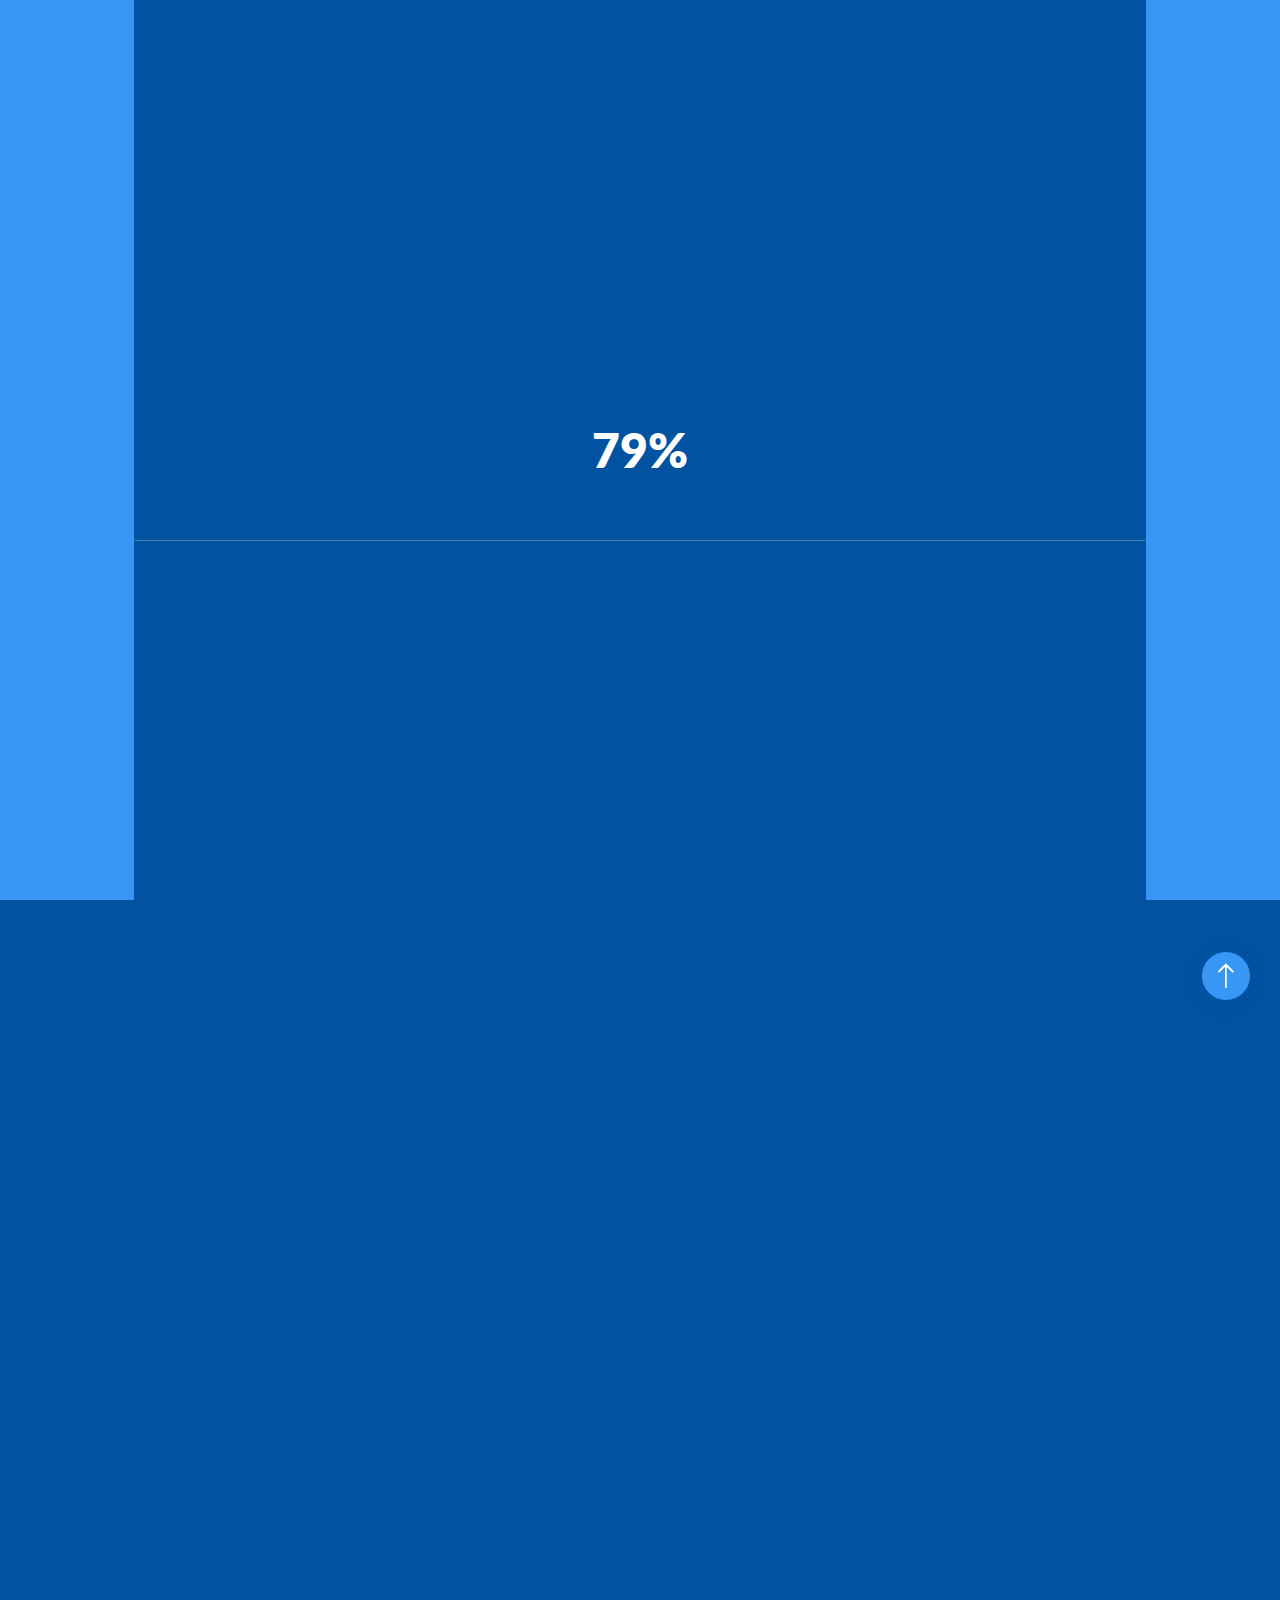
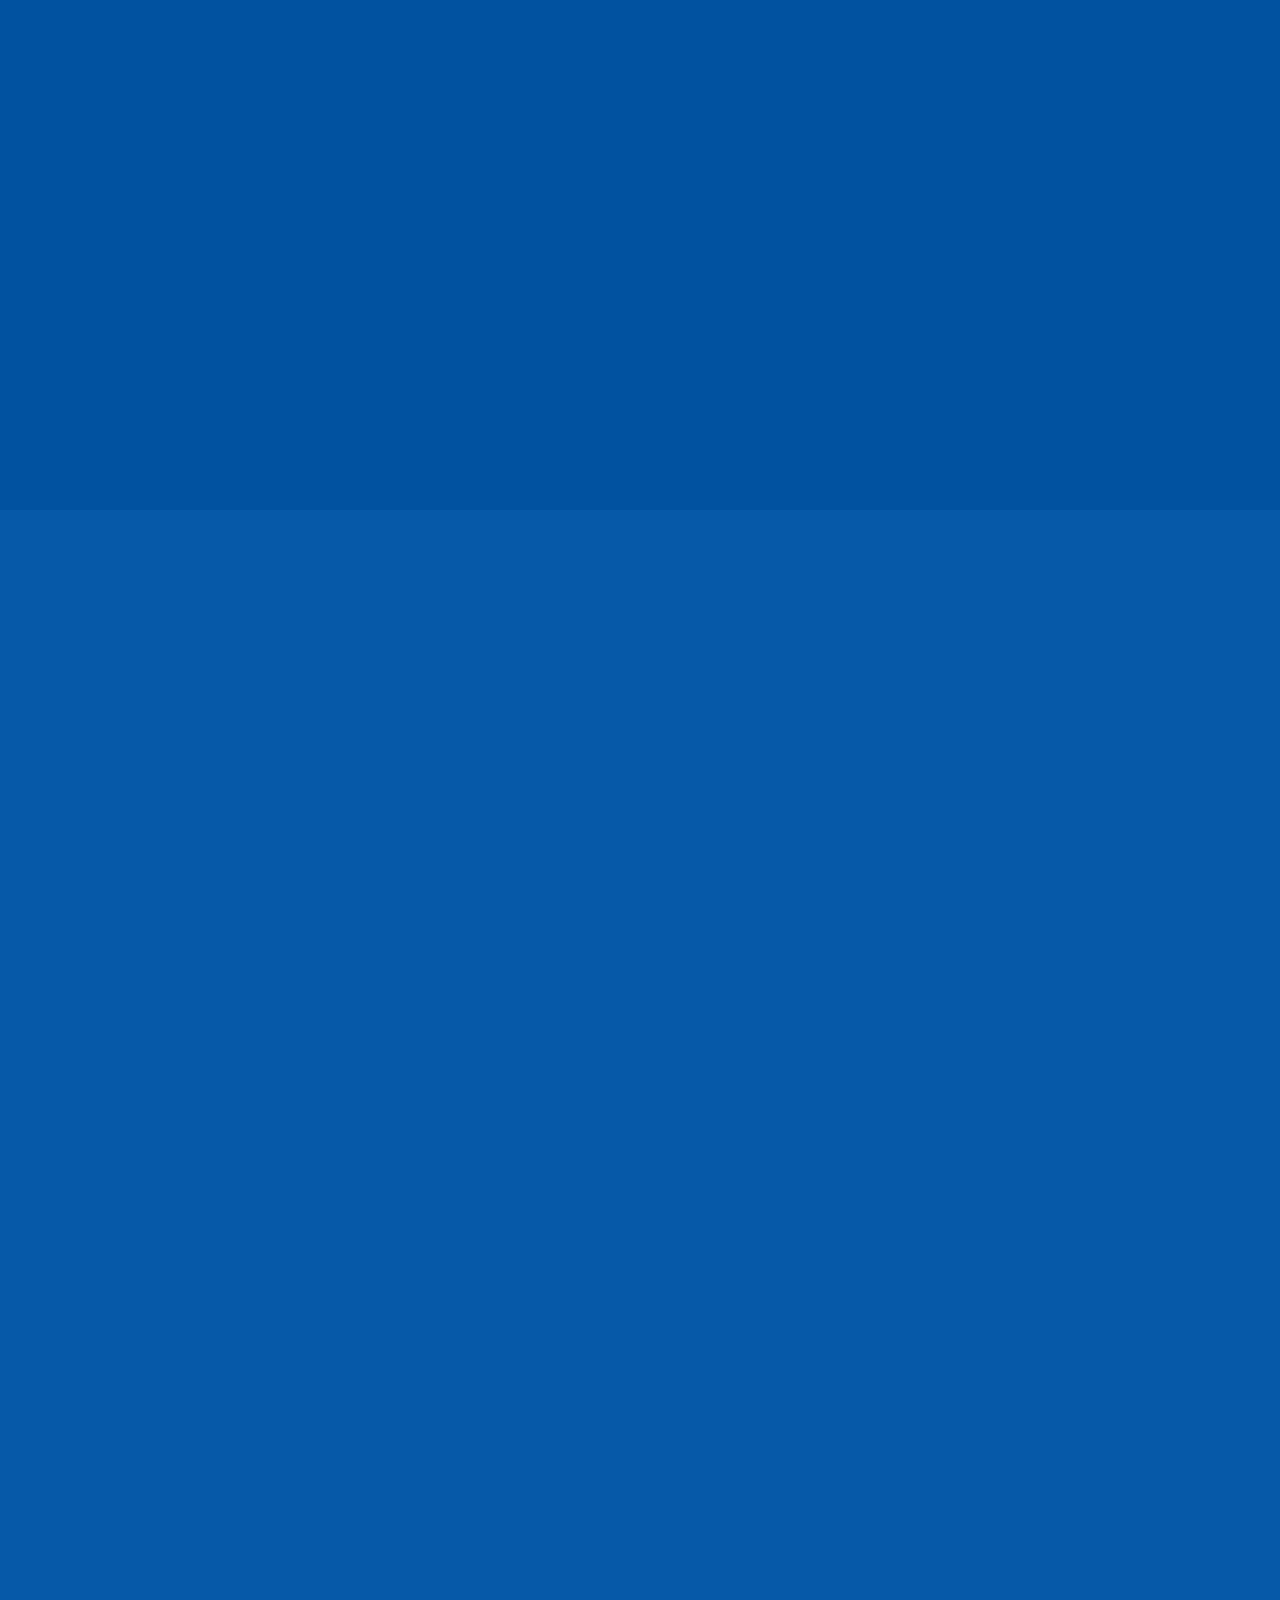
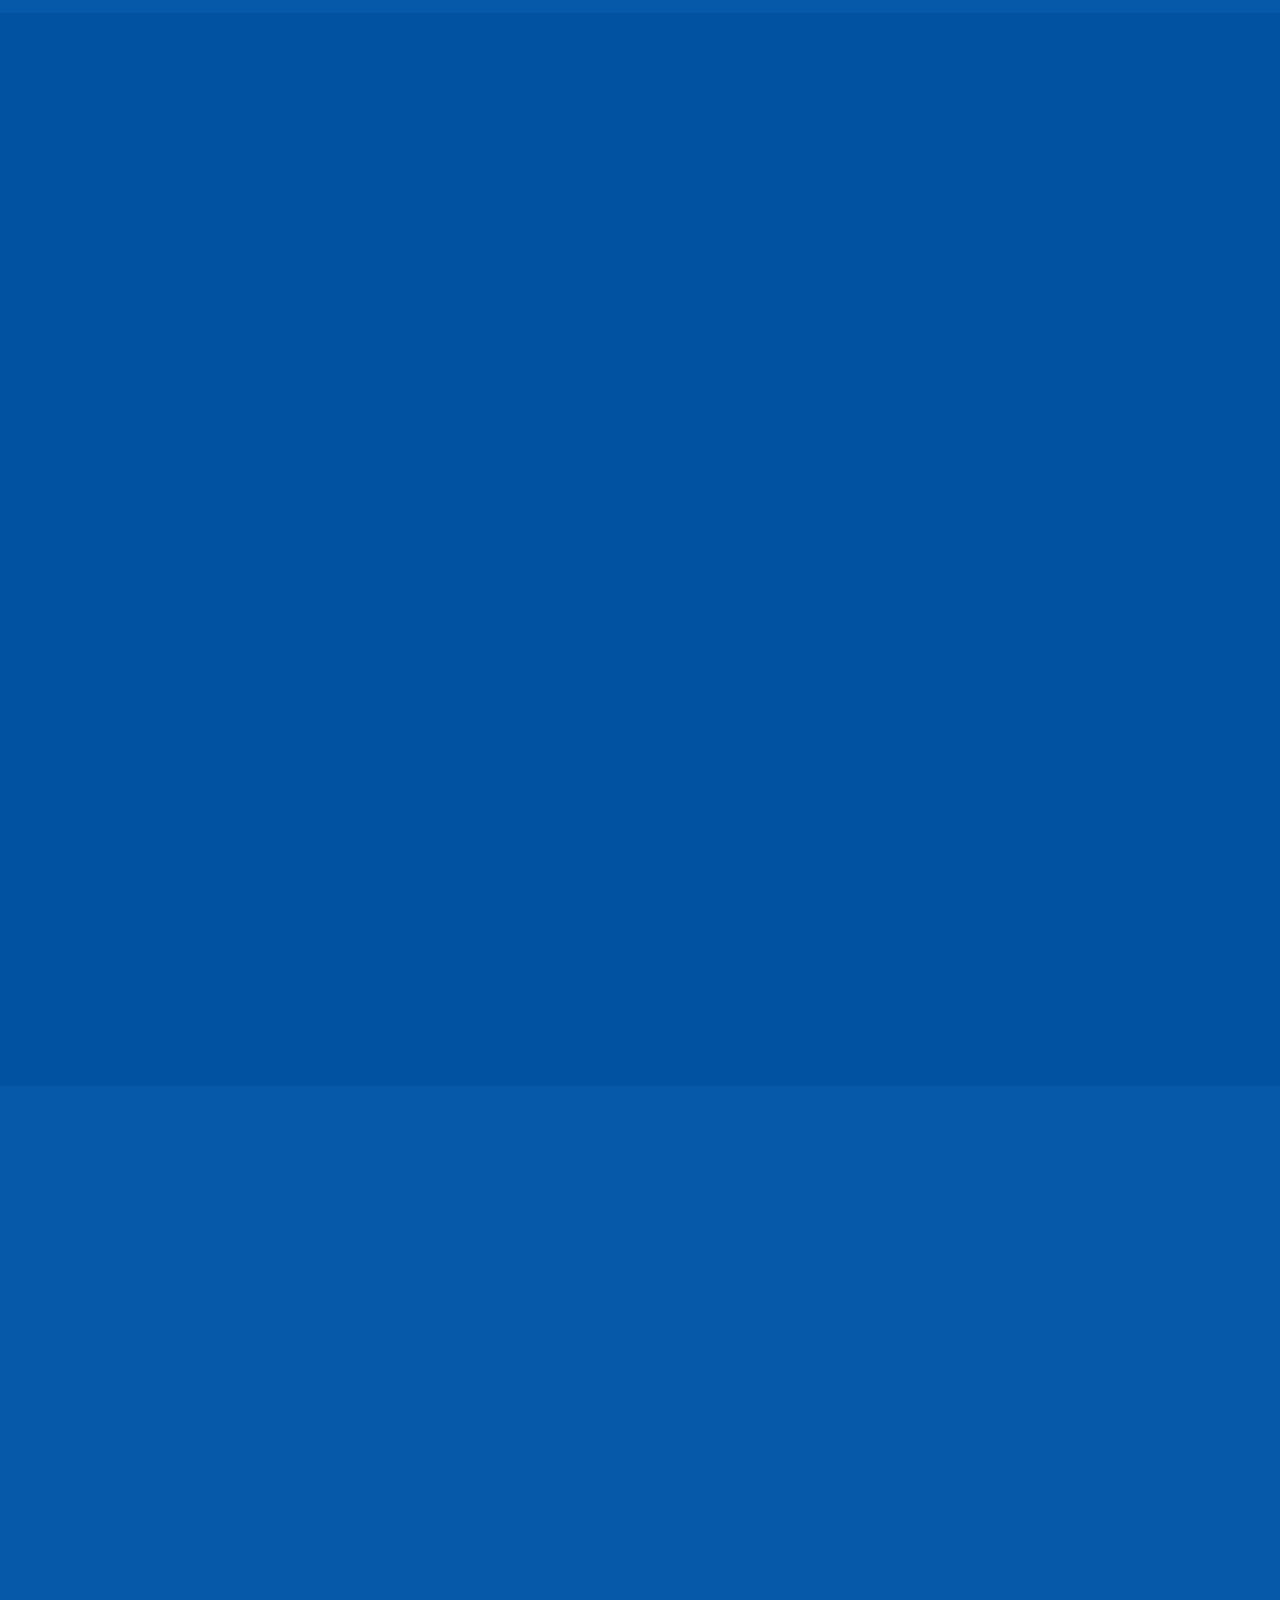
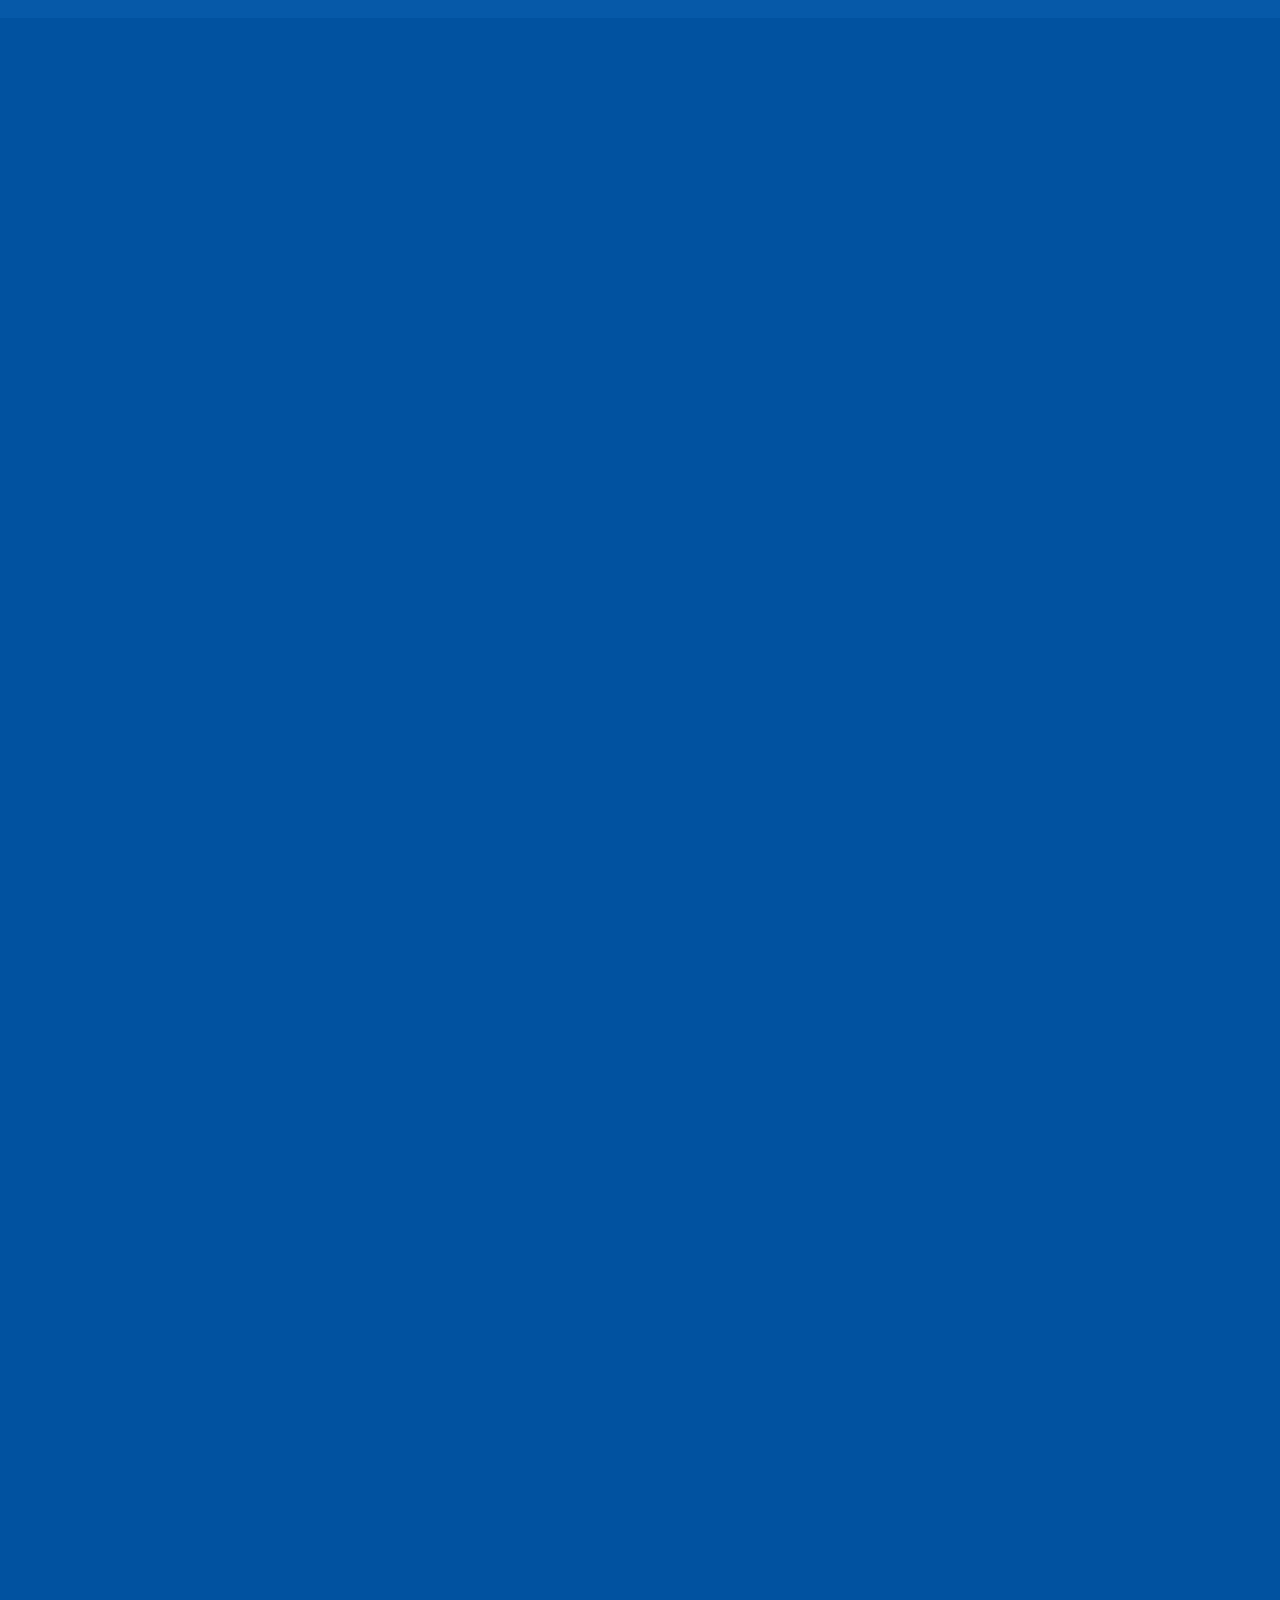
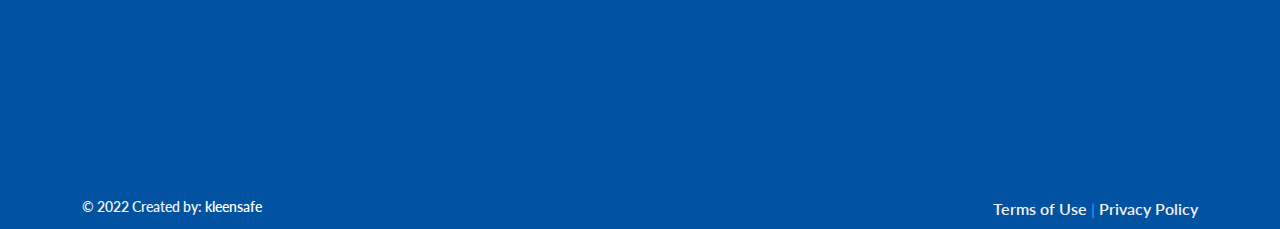
==== index.html @ da395947 "init" ====
<!DOCTYPE html>
<html lang="zxx">
  <head> 
    <meta charset="UTF-8">
    <meta name="viewport" content="width=device-width, initial-scale=1.0">
    <meta http-equiv="X-UA-Compatible" content="ie=edge">
    <title> CLEANSO   |   Home-2</title>
        
        <!-- fav icon -->
        <link rel="icon" href="assets/images/fav-icon/favicon.png">
        
        <!-- bootstarp -->
        <link rel="stylesheet" href="css/vendors/bootstrap.min.css">
        
        <!-- Fancybox -->
        <link rel="stylesheet" href="css/vendors/jquery.fancybox.min.css">
        
        <!-- animate.css file -->
        <link rel="stylesheet" href="css/vendors/animate.css">
        
        <!-- Swiper -->
        <link rel="stylesheet" href="css/vendors/swiper-bundle.min.css">
        
        <!-- flaticon -->
        <link rel="stylesheet" href="css/vendors/flaticon/font//flaticon.css">
        
        <!-- fontAwesome -->
        <link rel="stylesheet" href="css/vendors/all.min.css">
        
        <!-- bootstrap icons -->
        <link rel="stylesheet" href="css/vendors/bootstrap-icons-1.5.0/bootstrap-icons.css">
        
        <!-- Font Family -->
        <link rel="stylesheet" href="https://fonts.googleapis.com/css2?family=Lato:wght@100;300;400;500;600;700;800;900&amp;display=swap">
        
        <!-- main-LTR -->
        <link rel="stylesheet" href="css/main-LTR.css">
  </head>
  <body class="   rounded-btns  landing-page-demo">
    <!--Start Page Header-->
    <header class="page-header customized light-header menu-on-end  header-2 " id="page-header">
      <!--== top bar-->
      <div class="bar-top">
        <div class="container">
          <div class="bar-top-group">
            <div class="info-panel menu-wrapper">
              <div class="list-js info-list"><i class="bi bi-x close-icon"></i>
                <div class="info-list-inner">
                  <div class="info info-panel-logo">
                    <div class="logo">
                      <img class="logo-img light-logo" loading="lazy" src="assets/images/logo/Color logo - no background.png" alt="logo"/>
                    </div>
                    <h3 class="info-title  ">Who We Are?</h3>
                    <div class="info-text">
                      <p class="text">
                        Founded in 2014, after witnessing the significant hazard manual tank cleaning poses to people and the environment,
                        Kleensafe strives to use automation as an enabler for innovation in an industry susceptible to high risk.
                      </p>
                    </div>
                  </div>
                  <h3 class="info-title">contact info</h3>
                  <div class="info">
                    <div class="info-icon"><i class="bi bi-geo-alt icon"></i></div>
                    <div class="info-text">
                      <p class="text">HWT Tower, Level 6, 40 City Road Southbank, VIC 3006</p>
                    </div>
                  </div>
                  <div class="info">
                    <div class="info-icon"><i class="bi bi-envelope-open icon"></i></div>
                    <div class="info-text"><a class="text info-link" href="mailto:kleensafe@kleensafe.com">kleensafe@kleensafe.com</a></div>
                  </div>
                  <div class="info">
                    <div class="info-icon"><i class="bi bi-telephone-x icon"></i></div>
                    <div class="info-text"><a class="text info-link" href="tel:+61-7-5660-6160">+61 7 5660 6160</a></div>
                  </div>
                </div>
                <div class="social-icons">
                  <h3 class="info-title">follow us</h3>
                  <div class="sc-wrapper dir-row sc-flat">
                    <ul class="sc-list">
                      <!-- <li class="sc-item " title="Facebook"><a class="sc-link" href="#0"><i class="fab fa-facebook-f sc-icon"></i></a></li> -->
                      <li class="sc-item " title="youtube"><a class="sc-link" href="https://youtu.be/MmzHYnEKrh4"><i class="fab fa-youtube sc-icon"></i></a></li>
                      <!-- <li class="sc-item " title="instagram"><a class="sc-link" href="#0"><i class="fab fa-instagram sc-icon"></i></a></li> -->
                      <!-- <li class="sc-item " title="twitter"><a class="sc-link" href="#0"><i class="fab fa-twitter sc-icon"></i></a></li> -->
                      <li class="sc-item " title="linkedIn"><a class="sc-link" href="https://www.linkedin.com/company/kleensafe/"><i class="fab fa-linkedin sc-icon"></i></a></li>
                    </ul>
                  </div>
                </div>
              </div>
            </div>
          </div>
        </div>
      </div>
      <div class="bar-bottom">
        <div class="container">
          <!--Start navbar-->
          <nav class="navbar menu-navbar" id="main-nav">
            <div class="header-logo">
              <a class="logo-link" href="">
                <img class="logo-img light-logo" loading="lazy" src="assets/images/logo/WhiteColor-logo---no-background.png" alt="logo"/>
                <img class="logo-img  dark-logo" loading="lazy" src="assets/images/logo/Color logo - no background.png" alt="logo"/>
              </a>
            </div>
            <div class="links menu-wrapper " id="menu-wrapper-1">
              <ul class="navbar-nav list-js links-list" id="list-js">
                <li class="nav-item menu-item"><a class="nav-link menu-link" href="/">home</a></li>
                <li class="nav-item menu-item"><a class="nav-link menu-link" href="#about">about us </a></li>
                <li class="nav-item menu-item"><a class="nav-link menu-link" href="#products">our products</a></li>
                <li class="nav-item menu-item"><a class="nav-link menu-link" href="#services">our services </a></li>
                <li class="nav-item menu-item"><a class="nav-link menu-link" href="#faq">FAQ </a></li>
                <li class="nav-item menu-item"><a class="nav-link menu-link" href="#contact-us">contact us </a></li>
              </ul>
            </div>
            <div class="controls-box">
              <div class="control  menu-toggler"><span></span><span></span><span></span></div>
              <div class="control  info-toggler"><span> </span><span> </span><span></span></div>
            </div><a class="btn-solid header-cta-btn" href="#">Get started</a>
          </nav>
        </div>
        <!--End navbar-->
      </div>
    </header>
    <!--End Page Header-->
    <!-- Start  Page hero-->
    <section class="page-hero d-flex align-items-center" id="page-hero">
      <div class="hero-social-icons bottom-position center-align  wow fadeInUp" data-wow-offset="0" data-wow-delay=".4s">
        <div class="sc-wrapper dir-row sc-flat">
          <ul class="sc-list">
            <!-- <li class="sc-item " title="Facebook"><a class="sc-link" href="#0"><i class="fab fa-facebook-f sc-icon"></i></a></li> -->
            <li class="sc-item " title="youtube"><a class="sc-link" href="https://youtu.be/MmzHYnEKrh4"><i class="fab fa-youtube sc-icon"></i></a></li>
            <!-- <li class="sc-item " title="instagram"><a class="sc-link" href="#0"><i class="fab fa-instagram sc-icon"></i></a></li> -->
            <!-- <li class="sc-item " title="twitter"><a class="sc-link" href="#0"><i class="fab fa-twitter sc-icon"></i></a></li> -->
            <li class="sc-item " title="linkedIn"><a class="sc-link" href="https://www.linkedin.com/company/kleensafe/"><i class="fab fa-linkedin sc-icon"></i></a></li>
          </ul>
        </div>
      </div>
      <!--Start Video background-->
      <div class="section-video-bg ">
        <video class="video" src="assets/videos/section-bg-video-1.mp4" autoplay muted loop> </video>
      </div>
      <!--End Video background    -->
    </section>
    <!-- End  Page hero-->
    <!-- Start  about Section-->
    <section class="about mega-section p-0" id="about">
      <div class="container-fluid px-0">
        <!-- Start Second about div-->
        <div class="content-block  wide-section ">
          <div class="row g-0">
            <div class="col-12 col-lg-6   d-flex align-items-center  about-col order-1 order-lg-0 wow fadeInUp" data-wow-delay="0.2s">
              <div class="text-area ">
                <div class="sec-heading  light-title ">
                  <div class="content-area"><span class="pre-title wow fadeInUp" data-wow-delay=".2s">about Us</span>
                    <h2 class="title wow fadeInUp" data-wow-delay=".4s">
                      trusted by reknown global customers since<span class='featured-text'>2014.</span>
                    </h2>
                  </div>
                </div>
                <p class=" init-text">
                  Lorem ipsum dolor, sit amet consectetur
                  adipisicing elit.
                  Distinctio,
                  aliquam est!
                  rerum inventore animi at iusto 
                  totam sunt accusamus quia
                </p>
                <div class="info-items-list ">
                  <div class="row ">
                    <div class="col-12 col-xxl-6">
                      <div class="info-item wow fadeInUp" data-wow-delay=".2s"><i class="flaticon-medal  info-icon"></i>
                        <div class="info-content"> 
                          <h5 class="info-title">100% Quality Services</h5>
                          <p class="info-text">Lorem ipsum dolor sit amet consectetur adipisicing elit.       </p>
                        </div>
                      </div>
                    </div>
                    <div class="col-12 col-xxl-6">
                      <div class="info-item wow fadeInUp" data-wow-delay=".4s"><i class="flaticon-brush-1 info-icon"></i>
                        <div class="info-content"> 
                          <h5 class="info-title">all Cleaning solutions </h5>
                          <p class="info-text">Lorem ipsum dolor sit amet consectetur adipisicing elit.       </p>
                        </div>
                      </div>
                    </div>
                    <div class="col-12 col-xxl-6">
                      <div class="info-item wow fadeInUp" data-wow-delay=".6s"><i class="flaticon-earth-globe info-icon"></i>
                        <div class="info-content"> 
                          <h5 class="info-title">worldwide cleaning services  </h5>
                          <p class="info-text">Lorem ipsum dolor sit amet consectetur adipisicing elit.       </p>
                        </div>
                      </div>
                    </div>
                    <div class="col-12 col-xxl-6">
                      <div class="info-item wow fadeInUp" data-wow-delay=".8s"><i class="flaticon-glass info-icon"></i>
                        <div class="info-content"> 
                          <h5 class="info-title">shining up your stuff  </h5>
                          <p class="info-text">Lorem ipsum dolor sit amet consectetur adipisicing elit.       </p>
                        </div>
                      </div>
                    </div>
                  </div>
                </div>
                <div class="cta-area wow fadeInUp" data-wow-delay=".8s"><a class=" btn-solid " href="#0">Learn more</a>
                  <div class="signature ">
                    <div class="signature-img"></div>
                    <div class="signature-name">CEO &amp; Founder </div>
                  </div>
                </div>
              </div>
            </div>
            <div class="col-12 col-lg-6 d-flex align-items-center  order-0 order-lg-1 about-col wow fadeIn" data-wow-delay="0.4s">
              <div class="wide-img-area   ">
                <div class="overlay-color"></div>
                <img class=" parallax-img  " loading="lazy" src="assets/images/about/about.jpg" alt="show case wide image">
              </div>
            </div>
          </div>
        </div>
        <!--End Second about div-->
      </div>
    </section>
    <!-- End  about Section-->
    <!-- Start  services Section-->
    <section class="services customized services-boxed mega-section" id="services">
      <div class="overlay-color "></div>
      <div class="container">
        <div class="sec-heading  ">
          <div class="content-area"><span class=" pre-title       wow fadeInUp " data-wow-delay=".2s">services</span>
            <h2 class=" title    wow fadeInUp" data-wow-delay=".4s"><span class='hollow-text'>services</span> we offer</h2>
            <p class="subtitle   wow fadeInUp " data-wow-delay=".6s">Lorem ipsum dolor sit amet consectetur adipisicing elit. Omnis id atque dignissimos repellat quae ullam.</p>
          </div>
          <div class=" cta-area   wow fadeInUp" data-wow-delay=".8s"><a class="cta-btn btn-solid    " href="#0">see all services <i class="bi bi-arrow-right icon "></i></a></div>
        </div>
        <div class="row gx-4 gy-4 services-row">  
          <div class="col-12 col-md-9  col-lg-4 mx-auto">
            <!--Start First service box-->
            <div class="service-box  wow fadeInUp featured" data-wow-offset="0" data-wow-delay=".2s" data-tilt="data-tilt">  
              <div class="service-icon"><i class="flaticon-medical-protection font-icon"></i></div><span class="service-num hollow-text">1    </span>
              <div class="service-content">
                <h3 class="service-title">medical-protection</h3>
                <p class="service-text">
                  Lorem ipsum dolor sit amet consecltetur adipisicing elit. Omnis tempore
                  perferendis
                  explicabo.
                </p>
              </div><a class="read-more" href="service-single.html">read more<i class="bi bi-arrow-right icon "> </i></a>
            </div>
            <!-- End First service box   -->
          </div>
          <div class="col-12 col-md-9  col-lg-4 mx-auto">
            <!--Start Second service box-->
            <div class="service-box  wow fadeInUp " data-wow-offset="0" data-wow-delay=".6s" data-tilt="data-tilt">  
              <div class="service-icon"><i class="flaticon-house-cleaning font-icon"></i></div><span class="service-num hollow-text">2    </span>
              <div class="service-content">
                <h3 class="service-title">Clean Houses</h3>
                <p class="service-text">
                  Lorem ipsum dolor sit amet consecltetur adipisicing elit. Omnis tempore
                  perferendis
                  explicabo.
                </p>
              </div><a class="read-more" href="service-single.html">read more<i class="bi bi-arrow-right icon "> </i></a>
            </div>
            <!-- End Second service box-->
          </div>
          <div class="col-12 col-md-9  col-lg-4 mx-auto">
            <!--Start Third service box-->
            <div class="service-box  wow fadeInUp " data-wow-offset="0" data-wow-delay=".4s" data-tilt="data-tilt">  
              <div class="service-icon"><i class="flaticon-window-cleaner-1 font-icon"></i></div><span class="service-num hollow-text">3    </span>
              <div class="service-content">
                <h3 class="service-title">modern tools</h3>
                <p class="service-text">
                  Lorem ipsum dolor sit amet consecltetur adipisicing elit. Omnis tempore
                  perferendis
                  explicabo.
                </p>
              </div><a class="read-more" href="service-single.html">read more<i class="bi bi-arrow-right icon "> </i></a>
            </div>
            <!-- End Third service box-->
          </div>
          <div class="col-12 col-md-9  col-lg-4 mx-auto">
            <!--Start fourth service box-->
            <div class="service-box  wow fadeInUp " data-wow-offset="0" data-wow-delay=".2s" data-tilt="data-tilt">  
              <div class="service-icon"><i class="flaticon-podium font-icon"></i></div><span class="service-num hollow-text">4    </span>
              <div class="service-content">
                <h3 class="service-title">glamour success</h3>
                <p class="service-text">
                  Lorem ipsum dolor sit amet consecltetur adipisicing elit. Omnis tempore
                  perferendis
                  explicabo.
                </p>
              </div><a class="read-more" href="service-single.html">read more<i class="bi bi-arrow-right icon "> </i></a>
            </div>
            <!-- End fourth service box   -->
          </div>
          <div class="col-12 col-md-9  col-lg-4 mx-auto">
            <!--Start 5th service box-->
            <div class="service-box  wow fadeInUp " data-wow-offset="0" data-wow-delay=".4s" data-tilt="data-tilt">  
              <div class="service-icon"><i class="flaticon-channel font-icon"></i></div><span class="service-num hollow-text">5    </span>
              <div class="service-content">
                <h3 class="service-title">always ready</h3>
                <p class="service-text">
                  Lorem ipsum dolor sit amet consecltetur adipisicing elit. Omnis tempore
                  perferendis
                  explicabo.
                </p>
              </div><a class="read-more" href="service-single.html">read more<i class="bi bi-arrow-right icon "> </i></a>
            </div>
            <!-- End 5th service box-->
          </div>
          <div class="col-12 col-md-9  col-lg-4 mx-auto">
            <!--Start 6th service box-->
            <div class="service-box  wow fadeInUp  " data-wow-offset="0" data-wow-delay=".6s" data-tilt="data-tilt">  
              <div class="service-icon"><i class="flaticon-checklist  font-icon"></i></div><span class="service-num hollow-text">6    </span>
              <div class="service-content">
                <h3 class="service-title">finishing tasks</h3>
                <p class="service-text">
                  Lorem ipsum dolor sit amet consecltetur adipisicing elit. Omnis tempore
                  perferendis
                  explicabo.
                </p>
              </div><a class="read-more" href="service-single.html">read more<i class="bi bi-arrow-right icon "> </i></a>
            </div>
            <!-- End 6th service box-->
          </div>
        </div>
      </div>
    </section>
    <!-- End  services Section-->
    <!-- Start  about Section-->
    <section class="pricing mega-section  dark-cards " id="products">
      <div class="container">
        <div class="sec-heading  ">
          <div class="content-area"><span class=" pre-title       wow fadeInUp " data-wow-delay=".2s">pricing plans</span>
            <h2 class=" title    wow fadeInUp" data-wow-delay=".4s"><span class='hollow-text'>affordable</span> pricing plans</h2>
            <p class="subtitle   wow fadeInUp " data-wow-delay=".6s">Lorem ipsum dolor sit amet consectetur adipisicing elit. Omnis id atque dignissimos repellat quae ullam.</p>
          </div>
          <div class=" cta-area   wow fadeInUp" data-wow-delay=".8s"><a class="cta-btn btn-solid    " href="#0">see all plans<i class="bi bi-arrow-right icon "></i></a></div>
        </div>
        <div class="row">
          <!--First Plan-->
          <div class="col-12 col-md-9 col-lg-4  mx-auto price-plan ">
            <div class="plan wow fadeInUp " data-wow-delay=".2s">
              <div class="plan-head"><i class="flaticon-cleaner plan-icon"></i>
                <h3 class="plan-price"><sup class="plan-currency">$</sup>49<span class="per"> / per project</span></h3>
                <h4 class="plane-name">starter plan </h4>
              </div>
              <div class="plan-details">
                <ul class="plan-list">
                  <li class="plan-feat "> <span class="feat-text">150 Lorem, ipsum dolor.</span><i class="bi bi-check2 feat-icon"></i></li>
                  <li class="plan-feat "> <span class="feat-text">20 Lorem ipsum dolor sit .</span><i class="bi bi-check2 feat-icon"></i></li>
                  <li class="plan-feat "> <span class="feat-text">Lorem ipsum dolor sit.</span><i class="bi bi-x feat-icon"></i></li>
                  <li class="plan-feat "> <span class="feat-text">free Lorem ipsum dolor .</span><i class="bi bi-x feat-icon"></i></li>
                  <li class="plan-feat "> <span class="feat-text">added Lorem ipsum dolor.</span><i class="bi bi-x feat-icon"></i></li>
                </ul>
              </div>
              <div class="plan-cta"><a class="cta-btn btn-outline " href="#0">select plan</a></div>
            </div>
          </div>
          <!--Second-plan-->
          <div class="col-12 col-md-9 col-lg-4  mx-auto price-plan ">
            <div class="plan wow fadeInUp " data-wow-delay=".4s">
              <div class="ribbon">Most Popular</div>
              <div class="plan-head"><i class="flaticon-cleaning plan-icon"></i>
                <h3 class="plan-price"><sup class="plan-currency">$</sup>120<span class="per"> / per project</span></h3>
                <h4 class="plane-name">pro plan</h4>
              </div>
              <div class="plan-details">
                <ul class="plan-list">
                  <li class="plan-feat "> <span class="feat-text">150 Lorem, ipsum dolor.</span><i class="bi bi-check2 feat-icon"></i></li>
                  <li class="plan-feat "> <span class="feat-text">20 Lorem ipsum dolor sit .</span><i class="bi bi-check2 feat-icon"></i></li>
                  <li class="plan-feat "> <span class="feat-text">Lorem ipsum dolor sit.</span><i class="bi bi-check2 feat-icon"></i></li>
                  <li class="plan-feat "> <span class="feat-text">free Lorem ipsum dolor .</span><i class="bi bi-x feat-icon"></i></li>
                  <li class="plan-feat "> <span class="feat-text">added Lorem ipsum dolor.</span><i class="bi bi-x feat-icon"></i></li>
                </ul>
              </div>
              <div class="plan-cta"><a class="cta-btn btn-outline " href="#0">select plan</a></div>
            </div>
          </div>
          <!--Third-plan-->
          <div class="col-12 col-md-9 col-lg-4  mx-auto price-plan ">
            <div class="plan wow fadeInUp " data-wow-delay=".6s">
              <div class="plan-head"><i class="flaticon-earth-globe plan-icon"></i>
                <h3 class="plan-price"><sup class="plan-currency">$</sup>165<span class="per">/ per project</span></h3>
                <h4 class="plane-name">ultimate plan</h4>
              </div>
              <div class="plan-details">
                <ul class="plan-list">
                  <li class="plan-feat "> <span class="feat-text">150 Lorem, ipsum dolor.</span><i class="bi bi-check2 feat-icon"></i></li>
                  <li class="plan-feat "> <span class="feat-text">20 Lorem ipsum dolor sit .</span><i class="bi bi-check2 feat-icon"></i></li>
                  <li class="plan-feat "> <span class="feat-text">Lorem ipsum dolor sit.</span><i class="bi bi-check2 feat-icon"></i></li>
                  <li class="plan-feat "> <span class="feat-text">free Lorem ipsum dolor .</span><i class="bi bi-check2 feat-icon"></i></li>
                  <li class="plan-feat "> <span class="feat-text">added Lorem ipsum dolor.</span><i class="bi bi-check2 feat-icon"></i></li>
                </ul>
              </div>
              <div class="plan-cta"><a class="cta-btn btn-outline " href="#0">select plan</a></div>
            </div>
          </div>
        </div>
      </div>
    </section>
    <!-- End  about Section-->
    <!-- Start  faq Section-->
    <section class="faq customized mega-section" id="faq">
      <div class="overlay-color "></div>
      <div class="shape-top-left"></div>
      <div class="shape-bottom-right"></div>
      <div class="pattern-top-end-dir"></div>
      <div class="pattern-bottom-start-dir"></div>
      <div class="container">
        <div class="sec-heading  ">
          <div class="content-area"><span class=" pre-title       wow fadeInUp " data-wow-delay=".2s">FAQs</span>
            <h2 class=" title    wow fadeInUp" data-wow-delay=".4s"><span class='hollow-text'>frequently </span> asked questions </h2>
          </div>
        </div>
        <!--Start Accordion List For FAQ-->
        <div class="faq-accordion wow fadeInUp " id="accordion" data-wow-delay="0.4s">
          <div class="row">
            <div class="col-12 col-lg-6">
              <!-- 1st FAQ-->
              <div class="card mb-2">
                <div class="card-header " id="heading-1">
                  <h5 class="mb-0 faq-title">
                    <button class="btn btn-link  faq-btn collapsed" data-bs-toggle="collapse" data-bs-target="#collapse-1" aria-expanded="true" aria-controls="collapse-1"> are your service easy to use?</button>
                  </h5>
                </div>
                <div class="collapse  " id="collapse-1" aria-labelledby="heading-1" data-parent="#accordion">
                  <div class="card-body">
                    <p class="faq-answer">
                       Anim pariatur cliche reprehenderit, enim eiusmod high life
                      accusamus terry richardson ad squid. 3 wolf moon officia
                      aute,
                      eiusmod. Brunch 3 wolf moon tempor, iunt you probably
                      haven't
                      heard of them accusamus labore sustainable VHS.     
                      
                    </p>
                  </div>
                </div>
              </div>
              <!-- 2nd FAQ-->
              <div class="card mb-2">
                <div class="card-header " id="heading-2">
                  <h5 class="mb-0 faq-title">
                    <button class="btn btn-link  faq-btn  collapsed" data-bs-toggle="collapse" data-bs-target="#collapse-2" aria-expanded="true" aria-controls="collapse-2"> is this services work in my country?</button>
                  </h5>
                </div>
                <div class="collapse  " id="collapse-2" aria-labelledby="heading-2" data-parent="#accordion">
                  <div class="card-body">
                    <p class="faq-answer">
                       Anim pariatur cliche reprehenderit, enim eiusmod high life
                      accusamus terry richardson ad squid. 3 wolf moon officia
                      aute,
                      non cupidatat skateboard dolor brunch. Food truck quinoa
                      nesciunt
                      laborum eiusmod. Brunch 3 wolf moon tempor, sunt aliqua put
                      a
                      bird on it squid single-origin coffee nulla assumenda
                      shoreditch
                      et. Nihil anim keffiyeh helvetica, craft beer labore wes
                      anderson
                      cred nesciunt sapiente ea proident. Ad vegan excepteur
                      butcher
                      vice lomo. Leggings occaecat craft beer farm-to-table.     
                      
                    </p>
                  </div>
                </div>
              </div>
              <!-- 3rd FAQ-->
              <div class="card mb-2">
                <div class="card-header " id="heading-3">
                  <h5 class="mb-0 faq-title">
                    <button class="btn btn-link  faq-btn  collapsed " data-bs-toggle="collapse" data-bs-target="#collapse-3" aria-expanded="true" aria-controls="collapse-3"> will i receive future updates?</button>
                  </h5>
                </div>
                <div class="collapse " id="collapse-3" aria-labelledby="heading-3" data-parent="#accordion">
                  <div class="card-body">
                    <p class="faq-answer">
                       Anim pariatur cliche reprehenderit, enim eiusmod high life
                      accusamus terry richardson ad squid. 3 wolf moon officia
                      aute,
                      non cupidatat skateboard dolor brunch. Food truck quinoa
                      nesciunt
                      laborum eiusmod. Brunch 3 wolf moon tempor, sunt aliqua put
                      a
                      bird on it squid single-origin coffee nulla assumenda
                      shoreditch
                      et. 
                    </p>
                  </div>
                </div>
              </div>
            </div>
            <div class="col-12 col-lg-6">
              <!-- 4th FAQ-->
              <div class="card mb-2">
                <div class="card-header " id="heading-4">
                  <h5 class="mb-0 faq-title">
                    <button class="btn btn-link  faq-btn collapsed" data-bs-toggle="collapse" data-bs-target="#collapse-4" aria-expanded="true" aria-controls="collapse-4"> How much I will pay?</button>
                  </h5>
                </div>
                <div class="collapse  " id="collapse-4" aria-labelledby="heading-4" data-parent="#accordion">
                  <div class="card-body">
                    <p class="faq-answer">
                       Anim pariatur cliche reprehenderit, enim eiusmod high life
                      accusamus terry richardson ad squid. 3 wolf moon officia
                      aute,
                      eiusmod. Brunch 3 wolf moon tempor, iunt you probably
                      haven't
                      heard of them accusamus labore sustainable VHS.     
                      
                    </p>
                  </div>
                </div>
              </div>
              <!-- 5th FAQ-->
              <div class="card mb-2">
                <div class="card-header " id="heading-5">
                  <h5 class="mb-0 faq-title">
                    <button class="btn btn-link  faq-btn  collapsed" data-bs-toggle="collapse" data-bs-target="#collapse-5" aria-expanded="true" aria-controls="collapse-5">are theres other fees?</button>
                  </h5>
                </div>
                <div class="collapse  " id="collapse-5" aria-labelledby="heading-5" data-parent="#accordion">
                  <div class="card-body">
                    <p class="faq-answer">
                       Anim pariatur cliche reprehenderit, enim eiusmod high life
                      accusamus terry richardson ad squid. 3 wolf moon officia
                      aute,
                      non cupidatat skateboard dolor brunch. Food truck quinoa
                      nesciunt
                      laborum eiusmod. Brunch 3 wolf moon tempor, sunt aliqua put
                      a
                      bird on it squid single-origin coffee nulla assumenda
                      shoreditch
                      et. Nihil anim keffiyeh helvetica, craft beer labore wes
                      anderson
                      cred nesciunt sapiente ea proident. Ad vegan excepteur
                      butcher
                      vice lomo. Leggings occaecat craft beer farm-to-table.     
                      
                    </p>
                  </div>
                </div>
              </div>
              <div class="card mb-2">
                <div class="card-header " id="heading-6">
                  <h5 class="mb-0 faq-title">
                    <button class="btn btn-link  faq-btn  collapsed " data-bs-toggle="collapse" data-bs-target="#collapse-6" aria-expanded="true" aria-controls="collapse-6"> hw can i sign up the contract?</button>
                  </h5>
                </div>
                <div class="collapse " id="collapse-6" aria-labelledby="heading-6" data-parent="#accordion">
                  <div class="card-body">
                    <p class="faq-answer">
                       Anim pariatur cliche reprehenderit, enim eiusmod high life
                      accusamus terry richardson ad squid. 3 wolf moon officia
                      aute,
                      non cupidatat skateboard dolor brunch. Food truck quinoa
                      nesciunt
                      laborum eiusmod. Brunch 3 wolf moon tempor, sunt aliqua put
                      a
                      bird on it squid single-origin coffee nulla assumenda
                      shoreditch
                      et. 
                    </p>
                  </div>
                </div>
              </div>
            </div>
          </div>
        </div>
      </div>
    </section>
    <!-- End  faq Section-->
    <!-- Start  contact-us Section-->
    <section class="contact-us  mega-section  pb-0" id="contact-us">
      <div class="container">
        <div class="row">
          <div class="col-12 col-lg-5  mx-auto  mb-5 mb-lg-0 wow fadeInUp  " data-wow-delay="0.4s">
            <div class=" contact-info-panel">
              <div class="overlay-pattern-image-bg " data-bg-img="assets/Images/sections-bg-images/pattern-bg.jpg" data-bg-opacity=".25"></div>
              <div class="overlay-color"></div>
              <div class="info-section ">
                <div class="info-panel"><i class="bi bi-geo-alt icon"></i>
                  <div class="info-content">
                    <h6 class="info-title">our locations</h6>
                    <p class="info-text">
                      HWT Tower, Level 6, 40 City Road Southbank, VIC 3006
                    </p>
                  </div>
                </div>
                <div class="info-panel"><i class="bi bi-phone icon"></i>
                  <div class="info-content">
                    <h6 class="info-title">phone numbers</h6>
                    <p class="info-text"> <a class="tel link" href="tel:+61-7-5660-6160">+61 7 5660 6160</a></p>
                  </div>
                </div>
                <div class="info-panel"><i class="bi bi-envelope icon"></i>
                  <div class="info-content">
                    <h6 class="info-title">Emails</h6>
                    <p class="info-text"> <a class="tel link" href="mailto:kleensafe@kleensafe.com">kleensafe@kleensafe.com</a></p>
                  </div>
                </div>
                <div class="info-panel"><i class="bi bi-globe icon"></i>
                  <div class="info-content">
                    <h6 class="info-title">website</h6>
                    <p class="info-text"> <a class="site link" href="https://www.kleensafe.com"> https://www.kleensafe.com</a></p>
                  </div>
                </div>
              </div>
            </div>
          </div>
          <div class="col-12 col-lg-7  mx-auto wow fadeInUp  " data-wow-delay="0.2s">
            <div class="contact-form-panel">
              <div class="sec-heading  ">
                <div class="content-area">
                  <h2 class=" title    wow fadeInUp" data-wow-delay=".4s"><span class="hollow-text ">Keep</span> in toutch</h2>
                  <p class="subtitle   wow fadeInUp " data-wow-delay=".6s">We Will answer your questions as soon as possible</p>
                  <div class=" bottom-line    wow fadeInUp" data-wow-delay=".7s"></div>
                </div>
              </div>
              <div class="custom-form-area input-boxed"> 
                <!--Form To have user messages-->
                <form class="main-form" id="contact-us-form" action="php/send-mail.php" method="post"><span class="done-msg"></span>
                  <div class="row ">
                    <div class="col-12 col-lg-6">
                      <div class="   input-wrapper">
                        <input class="text-input" id="user-name" name="UserName" type="text"/>
                        <label class="input-label" for="user-name"> Name <span class="req">*</span></label><span class="b-border"></span><span class="error-msg"></span>
                      </div>
                    </div>
                    <div class="col-12 col-lg-6">
                      <div class="   input-wrapper">
                        <input class="text-input" id="user-email" name="UserEmail" type="email"/>
                        <label class="input-label" for="user-email"> E-mail <span class="req">*</span></label><span class="b-border"></span><span class="error-msg"></span>
                      </div>
                    </div>
                    <div class="col-12 ">
                      <div class="   input-wrapper">
                        <input class="text-input" id="msg-subject" name="subject" type="text"/>
                        <label class="input-label" for="msg-subject"> Subject <span class="req">*</span></label><span class="b-border"></span><span class="error-msg"></span>
                      </div>
                    </div>
                    <div class="col-12 ">
                      <div class="   input-wrapper">
                        <textarea class=" text-input" id="msg-text" name="message"></textarea>
                        <label class="input-label" for="msg-text"> your message <span class="req">*</span></label><span class="b-border"></span><i></i><span class="error-msg"></span>
                      </div>
                    </div>
                    <div class="col-12 submit-wrapper">
                      <button class=" btn-solid" id="submit-btn" type="submit" name="UserSubmit">Send your message</button>
                    </div>
                  </div>
                </form>
              </div>
            </div>
          </div>
        </div>
      </div>
      <div class="map-box pt-5 mt-5">
        <div class="mapouter">
          <div class="gmap_canvas">
            <iframe 
              class="map-iframe" 
              id="gmap_canvas" 
              src="https://www.google.com/maps/embed?pb=!1m18!1m12!1m3!1d3151.6859261107193!2d144.96470001585644!3d-37.82082494222143!2m3!1f0!2f0!3f0!3m2!1i1024!2i768!4f13.1!3m3!1m2!1s0x6ad642b22a982225%3A0x321df2288571da05!2sRegus%20-%20Melbourne%2C%20HWT%20Tower%20-%20Southbank!5e0!3m2!1sen!2sbd!4v1666732009154!5m2!1sen!2sbd"
            ></iframe>
          </div>
        </div>
      </div>
    </section>
    <!-- End  contact-us Section-->
    <!-- Start  page-footer Section-->
    <footer class="page-footer customized dark-color-footer" id="page-footer">
      <div class="overlay-photo-image-bg" data-bg-img="assets/Images/sections-bg-images/pattern-bg.jpg" data-bg-opacity=".075"></div>
      <div class="container">
        <div class="row footer-cols">
          <div class="col-12 col-md-8 col-lg-4  footer-col wow fadeInUp " data-wow-delay="0.3s">
            <img class="img-fluid footer-logo" loading="lazy" src="assets/images/logo/WhiteColor-logo---no-background.png" alt="logo"/>
            <div class="footer-col-content-wrapper">        
              <p class="footer-text-about-us ">
                Founded in 2014, after witnessing the significant hazard manual tank cleaning poses to people and the environment, Kleensafe strives to use automation as an enabler for innovation in an industry susceptible to high risk.
              </p>
              <div class="social-icons">
                <div class="sc-wrapper dir-row sc-size-32">
                  <ul class="sc-list">
                    <!-- <li class="sc-item " title="Facebook"><a class="sc-link" href="#0"><i class="fab fa-facebook-f sc-icon"></i></a></li> -->
                    <li class="sc-item " title="youtube"><a class="sc-link" href="https://youtu.be/MmzHYnEKrh4"><i class="fab fa-youtube sc-icon"></i></a></li>
                    <!-- <li class="sc-item " title="instagram"><a class="sc-link" href="#0"><i class="fab fa-instagram sc-icon"></i></a></li> -->
                    <!-- <li class="sc-item " title="twitter"><a class="sc-link" href="#0"><i class="fab fa-twitter sc-icon"></i></a></li> -->
                    <li class="sc-item " title="linkedIn"><a class="sc-link" href="https://www.linkedin.com/company/kleensafe/"><i class="fab fa-linkedin sc-icon"></i></a></li>
                  </ul>
                </div>
              </div>
            </div>
          </div>
          <div class="col-12 col-md-6 col-lg-2  footer-col wow fadeInUp " data-wow-delay="0.5s">
            <h2 class=" footer-col-title    ">useful links</h2>
            <div class="footer-col-content-wrapper">
              <ul class="footer-menu ">
                <li class="footer-menu-item"><i class="bi bi-arrow-right icon "></i><a class="footer-menu-link" href="#0">Google</a>
                </li>
                <li class="footer-menu-item"><i class="bi bi-arrow-right icon "></i><a class="footer-menu-link" href="#0">Dribbble</a>
                </li>
                <li class="footer-menu-item"><i class="bi bi-arrow-right icon "></i><a class="footer-menu-link" href="#0">linkedIn</a>
                </li>
                <li class="footer-menu-item"><i class="bi bi-arrow-right icon "></i><a class="footer-menu-link" href="#0">Wikipiddia</a>
                </li>
              </ul>
            </div>
          </div>
          <div class="col-12 col-md-6 col-lg-2 footer-col wow fadeInUp " data-wow-delay=".7s">
            <h2 class=" footer-col-title    ">Resources</h2>
            <div class="footer-col-content-wrapper">
              <ul class="footer-menu">
                <li class="footer-menu-item"><i class="bi bi-arrow-right icon "></i><a class="footer-menu-link" href="#0">support</a>
                </li>
                <li class="footer-menu-item"><i class="bi bi-arrow-right icon "></i><a class="footer-menu-link" href="#0">dashboard</a>
                </li>
                <li class="footer-menu-item"><i class="bi bi-arrow-right icon "></i><a class="footer-menu-link" href="#0">drivers</a>
                </li>
                <li class="footer-menu-item"><i class="bi bi-arrow-right icon "></i><a class="footer-menu-link" href="#0">projects</a>
                </li>
              </ul>
            </div>
          </div>
          <div class="col-12 col-md-8   col-lg-4 footer-col wow fadeInUp " data-wow-delay=".9s">
            <h2 class=" footer-col-title    ">contact information</h2>
            <div class="footer-col-content-wrapper">       
              <div class="contact-info-card"><i class="bi bi-envelope icon"></i><a class="text-lowercase  info" href="mailto:kleensafe@kleensafe.com">kleensafe@kleensafe.com</a></div>
              <div class="contact-info-card"><i class="bi bi-globe icon"></i><a class="text-lowercase  info" href="https://www.kleensafe.com">www.kleensafe.com</a></div>
              <div class="contact-info-card"><i class="bi bi-geo-alt icon"></i><span class="text-lowercase  info">HWT Tower, Level 6, 40 City Road Southbank, VIC 3006</span></div>
              <div class="contact-info-card"><i class="bi bi-phone icon"></i><a class="info" href="tel:+61-7-5660-6160">+61 7 5660 6160</a></div>
            </div>
          </div>
        </div>
      </div>
      <div class="copyrights ">
        <div class="container">
          <div class="row">
            <div class="col-12 col-md-6">
              <p class="creadits">
                &copy; 2022 
                Created by:
                <a class="link" href="https://www.kleensafe.com">kleensafe</a>
              </p>
            </div>
            <div class="col-12 col-md-6">
              <div class="terms-links"><a href="#0">Terms of Use </a>
                | <a href="#0">Privacy Policy</a>
              </div>
            </div>
          </div>
        </div>
      </div>
    </footer>
    <!-- End  page-footer Section-->
    <!-- Start loading-screen Component-->
    <div class="loading-screen" id="loading-screen"><span class="bar top-bar"></span><span class="bar down-bar"></span><span class="progress-line"></span><span class="loading-counter"> </span></div>
    <!-- End loading-screen Component-->
    <!-- Start back-to-top Component-->
    <div class="back-to-top" id="back-to-top"><i class="bi bi-arrow-up icon "></i>
    </div>
    <!-- End back-to-top Component-->
    <!-- Start back-to-top Component-->
    <div class="mode-switcher ">
      <div class="switch-inner go-light " title="Switch To Light Mode "><i class="bi bi-sun-fill icon "></i></div>
      <div class="switch-inner go-dark" title="Switch To Dark Mode "><i class="bi bi-moon-stars icon "></i></div>
    </div>
    <!-- End back-to-top Component-->   
        
        <!--     JQuery     -->
        <script src="js/vendors/jquery-3.4.1.min.js"></script>
        
        <!--     bootstrap     -->
        <script src="js/vendors/bootstrap.bundle.min.js"></script>
        
        <!--     fancybox     -->
        <script src="js/vendors/jquery.fancybox.min.js"></script>
        
        <!--     countTo     -->
        <script src="js/vendors/jquery.countTo.js"></script>
        
        <!--     particles     -->
        <script src="js/vendors/particles.min.js"></script>
        
        <!--     wow     -->
        <script src="js/vendors/wow.min.js"></script>
        
        <!--     swiper     -->
        <script src="js/vendors/swiper-bundle.min.js"></script>
        
        <!--     Vanilla-tilt     -->
        <script src="js/vendors/vanilla-tilt.min.js"></script>
        
        <!--     isotope     -->
        <script src="js/vendors/isotope-min.js"></script>
        
        <!--     main     -->
        <script src="js/main.js"></script>
  </body>
</html>
---- css/vendors/flaticon/font/flaticon.css ----
@font-face {
  font-family: "flaticon";
  src: url("./flaticon.ttf?b85ac54b24fb081aa0e91da353d21c11") format("truetype"), url("./flaticon.woff?b85ac54b24fb081aa0e91da353d21c11") format("woff"), url("./flaticon.woff2?b85ac54b24fb081aa0e91da353d21c11") format("woff2"), url("./flaticon.eot?b85ac54b24fb081aa0e91da353d21c11#iefix") format("embedded-opentype"), url("./flaticon.svg?b85ac54b24fb081aa0e91da353d21c11#flaticon") format("svg");
}
i[class^=flaticon-]:before, i[class*=" flaticon-"]:before {
  font-family: flaticon !important;
  font-style: normal;
  font-weight: normal !important;
  font-variant: normal;
  text-transform: none;
  line-height: 1;
  -webkit-font-smoothing: antialiased;
  -moz-osx-font-smoothing: grayscale;
}

.flaticon-cleaner:before {
  content: "\f101";
}

.flaticon-car-service:before {
  content: "\f102";
}

.flaticon-toothbrush:before {
  content: "\f103";
}

.flaticon-vacuum:before {
  content: "\f104";
}

.flaticon-cleaning:before {
  content: "\f105";
}

.flaticon-cleaning-1:before {
  content: "\f106";
}

.flaticon-house-cleaning:before {
  content: "\f107";
}

.flaticon-washing-machine:before {
  content: "\f108";
}

.flaticon-call:before {
  content: "\f109";
}

.flaticon-communicate:before {
  content: "\f10a";
}

.flaticon-mail:before {
  content: "\f10b";
}

.flaticon-earth-globe:before {
  content: "\f10c";
}

.flaticon-bullhorn:before {
  content: "\f10d";
}

.flaticon-channel:before {
  content: "\f10e";
}

.flaticon-pin:before {
  content: "\f10f";
}

.flaticon-call-center:before {
  content: "\f110";
}

.flaticon-customer-support:before {
  content: "\f111";
}

.flaticon-support:before {
  content: "\f112";
}

.flaticon-brush:before {
  content: "\f113";
}

.flaticon-brush-1:before {
  content: "\f114";
}

.flaticon-window-cleaner:before {
  content: "\f115";
}

.flaticon-window-cleaner-1:before {
  content: "\f116";
}

.flaticon-checklist:before {
  content: "\f117";
}

.flaticon-review:before {
  content: "\f118";
}

.flaticon-certification:before {
  content: "\f119";
}

.flaticon-trophy:before {
  content: "\f11a";
}

.flaticon-podium:before {
  content: "\f11b";
}

.flaticon-medical-protection:before {
  content: "\f11c";
}

.flaticon-glass:before {
  content: "\f11d";
}

.flaticon-medal:before {
  content: "\f11e";
}/*# sourceMappingURL=flaticon.css.map */
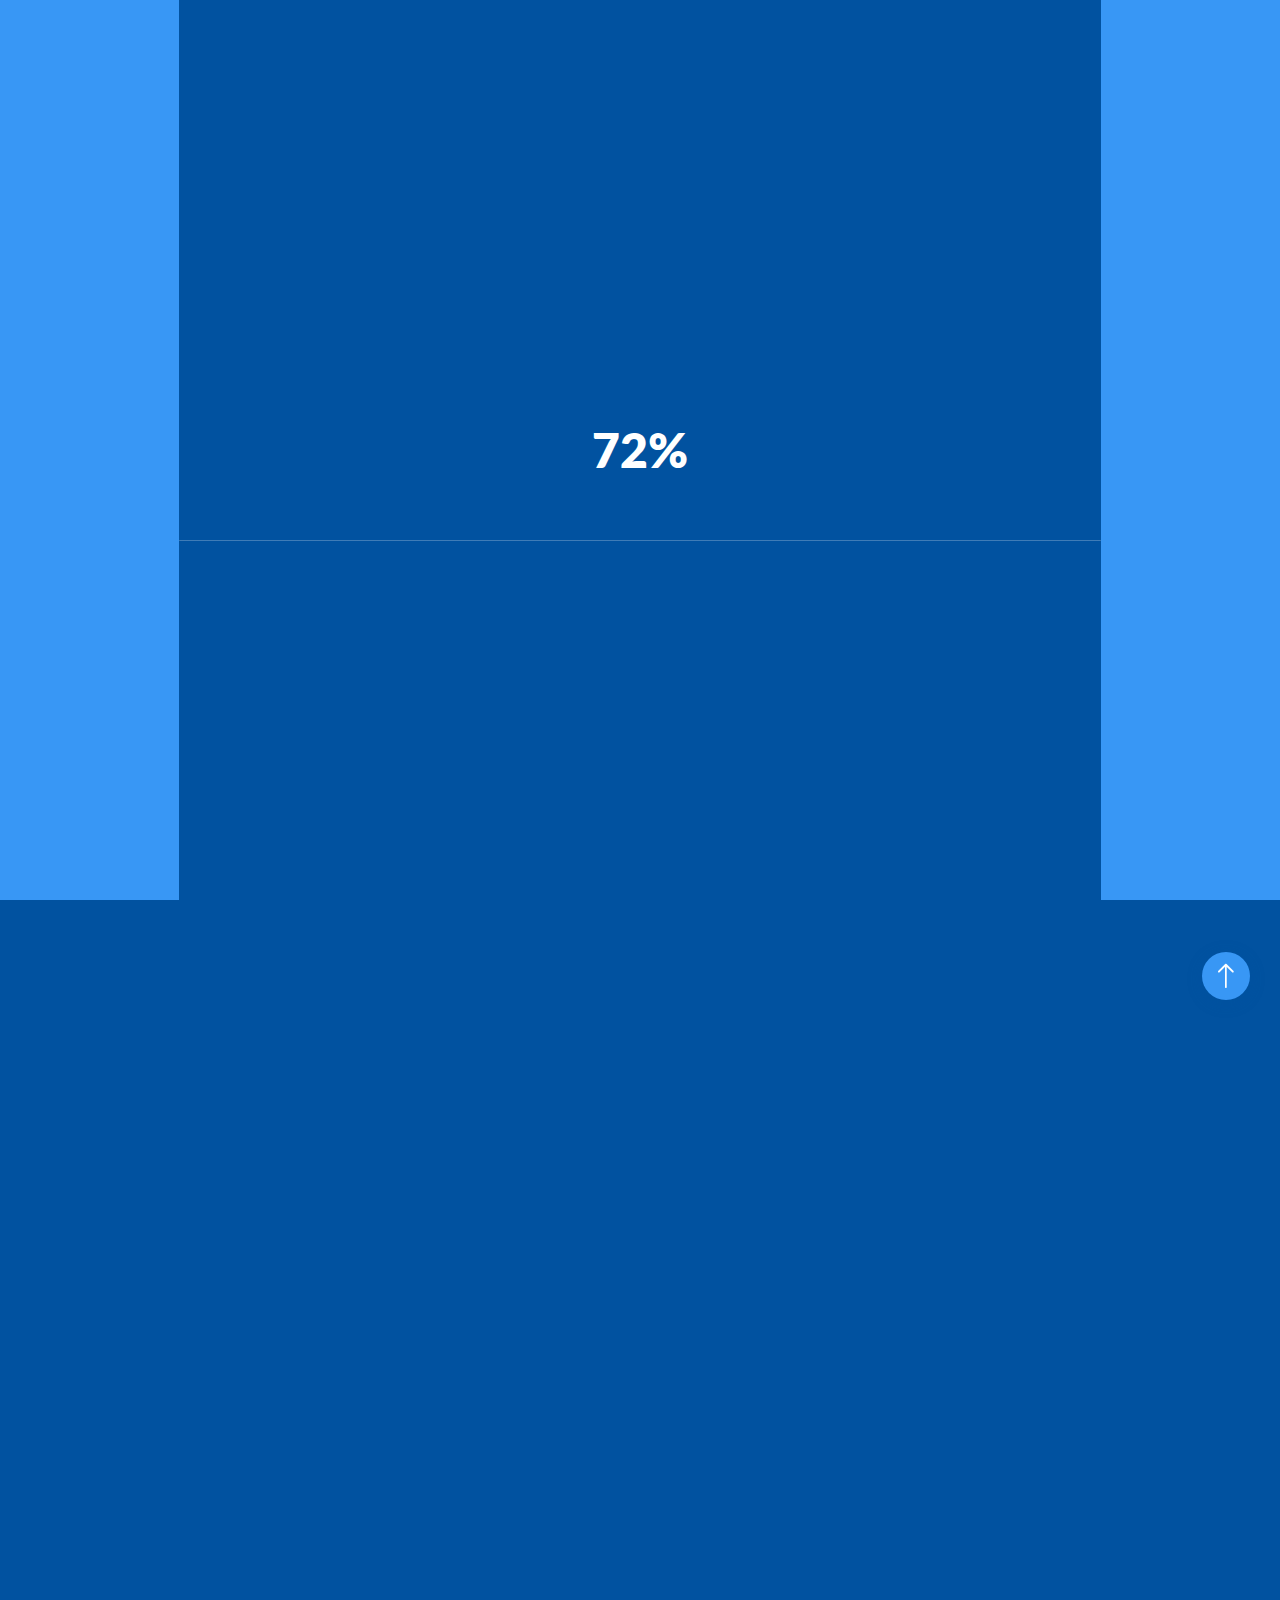
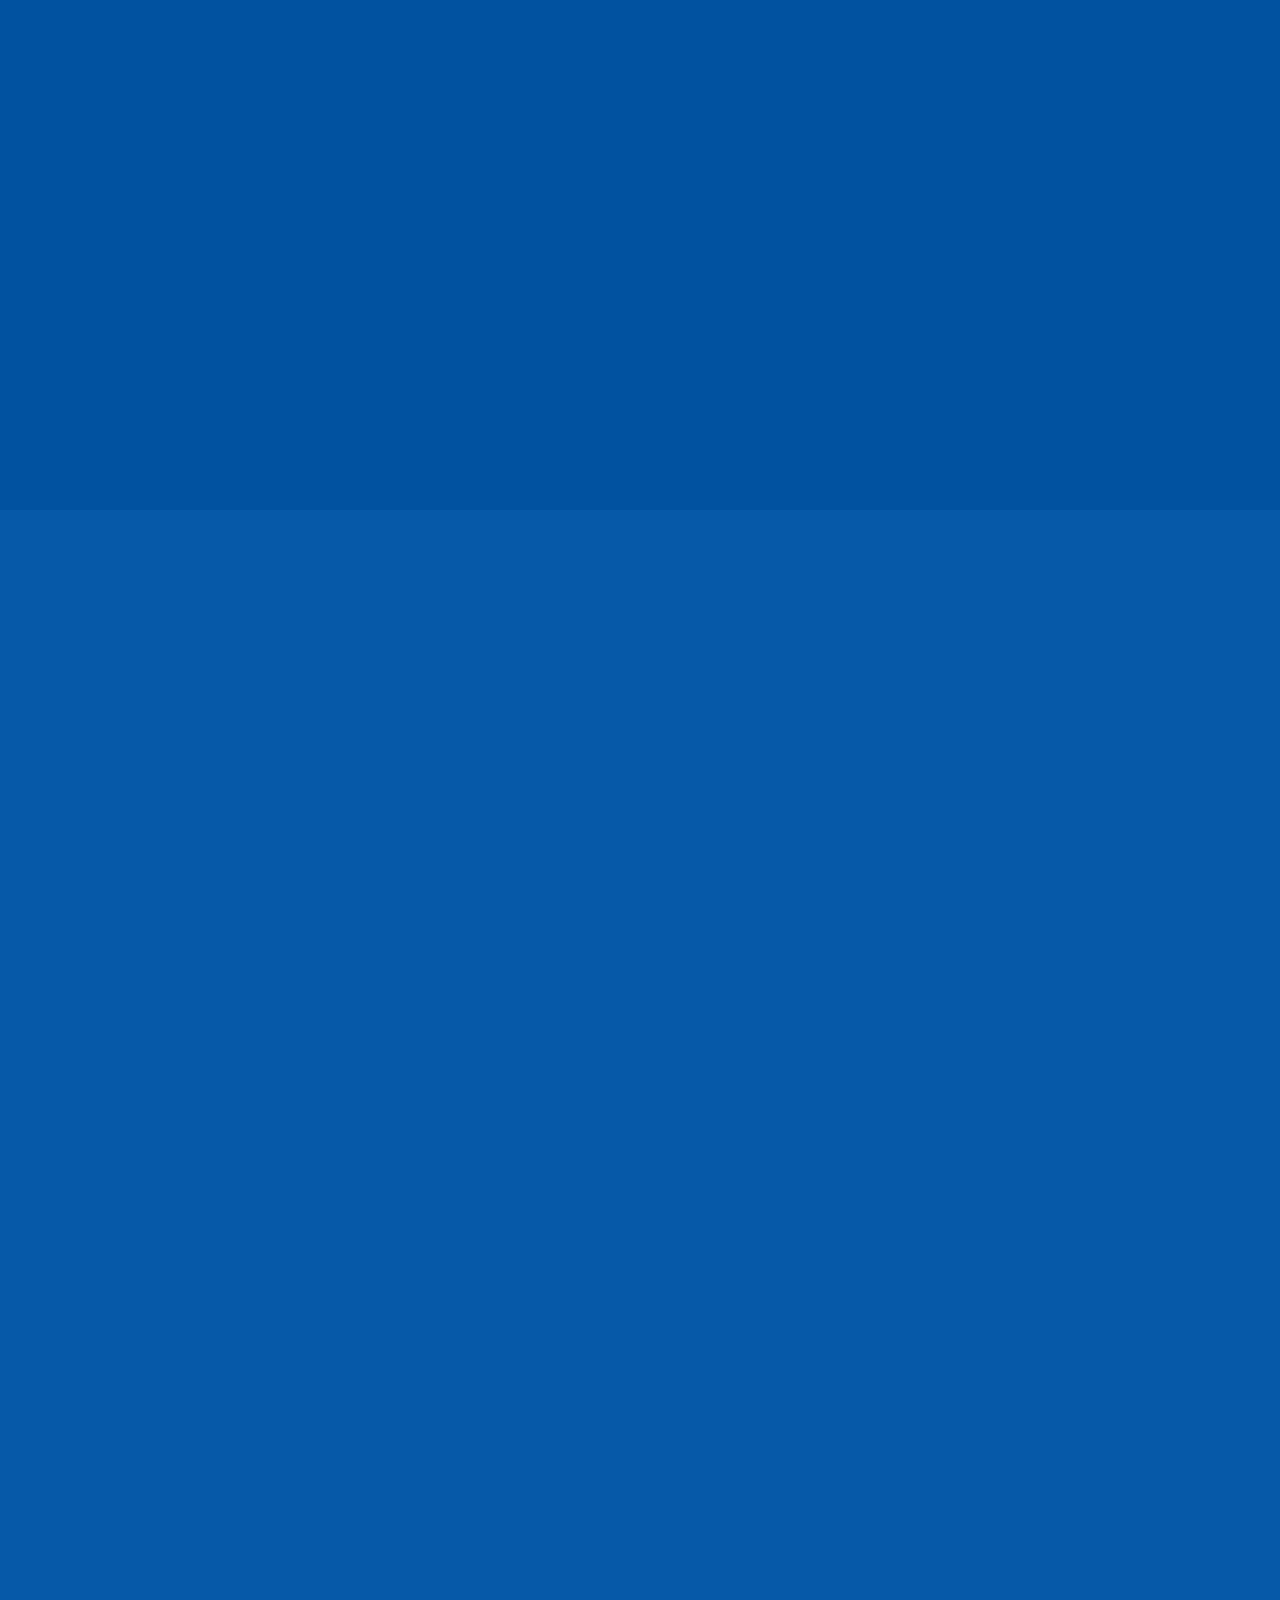
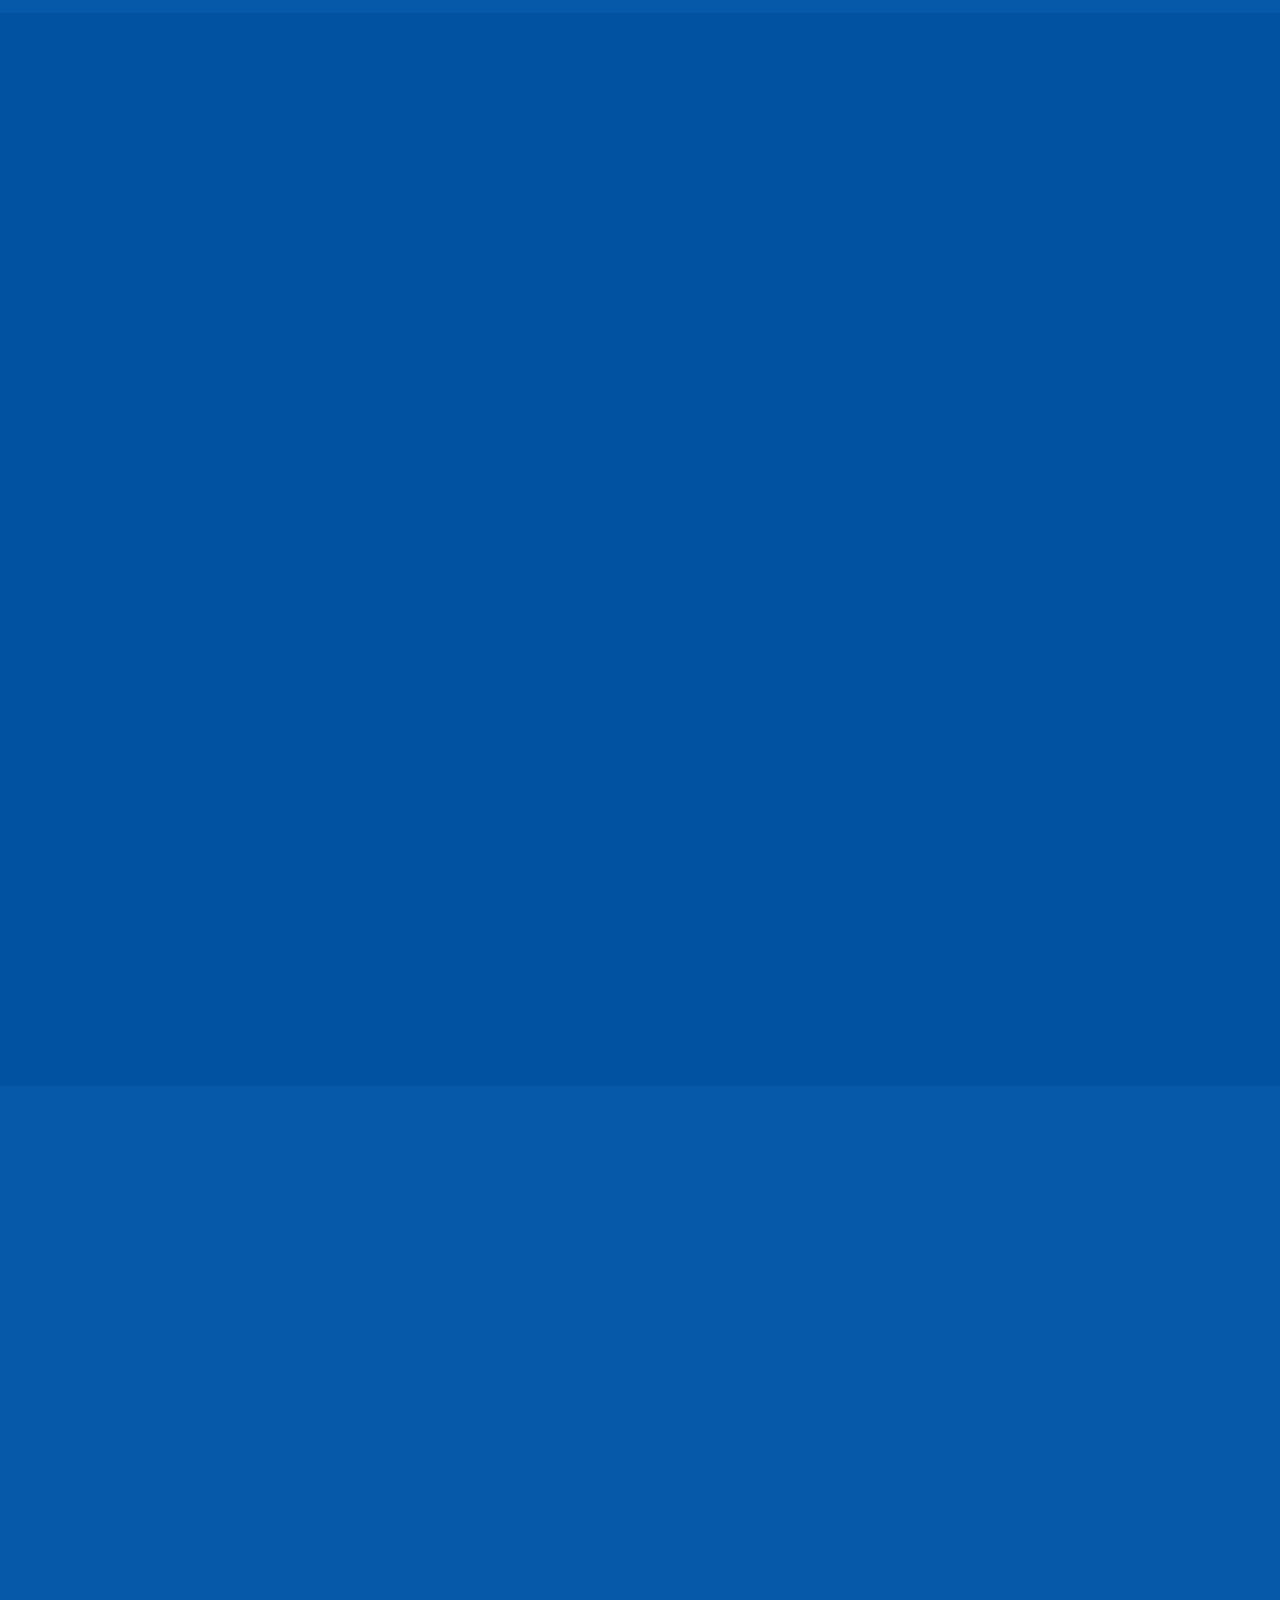
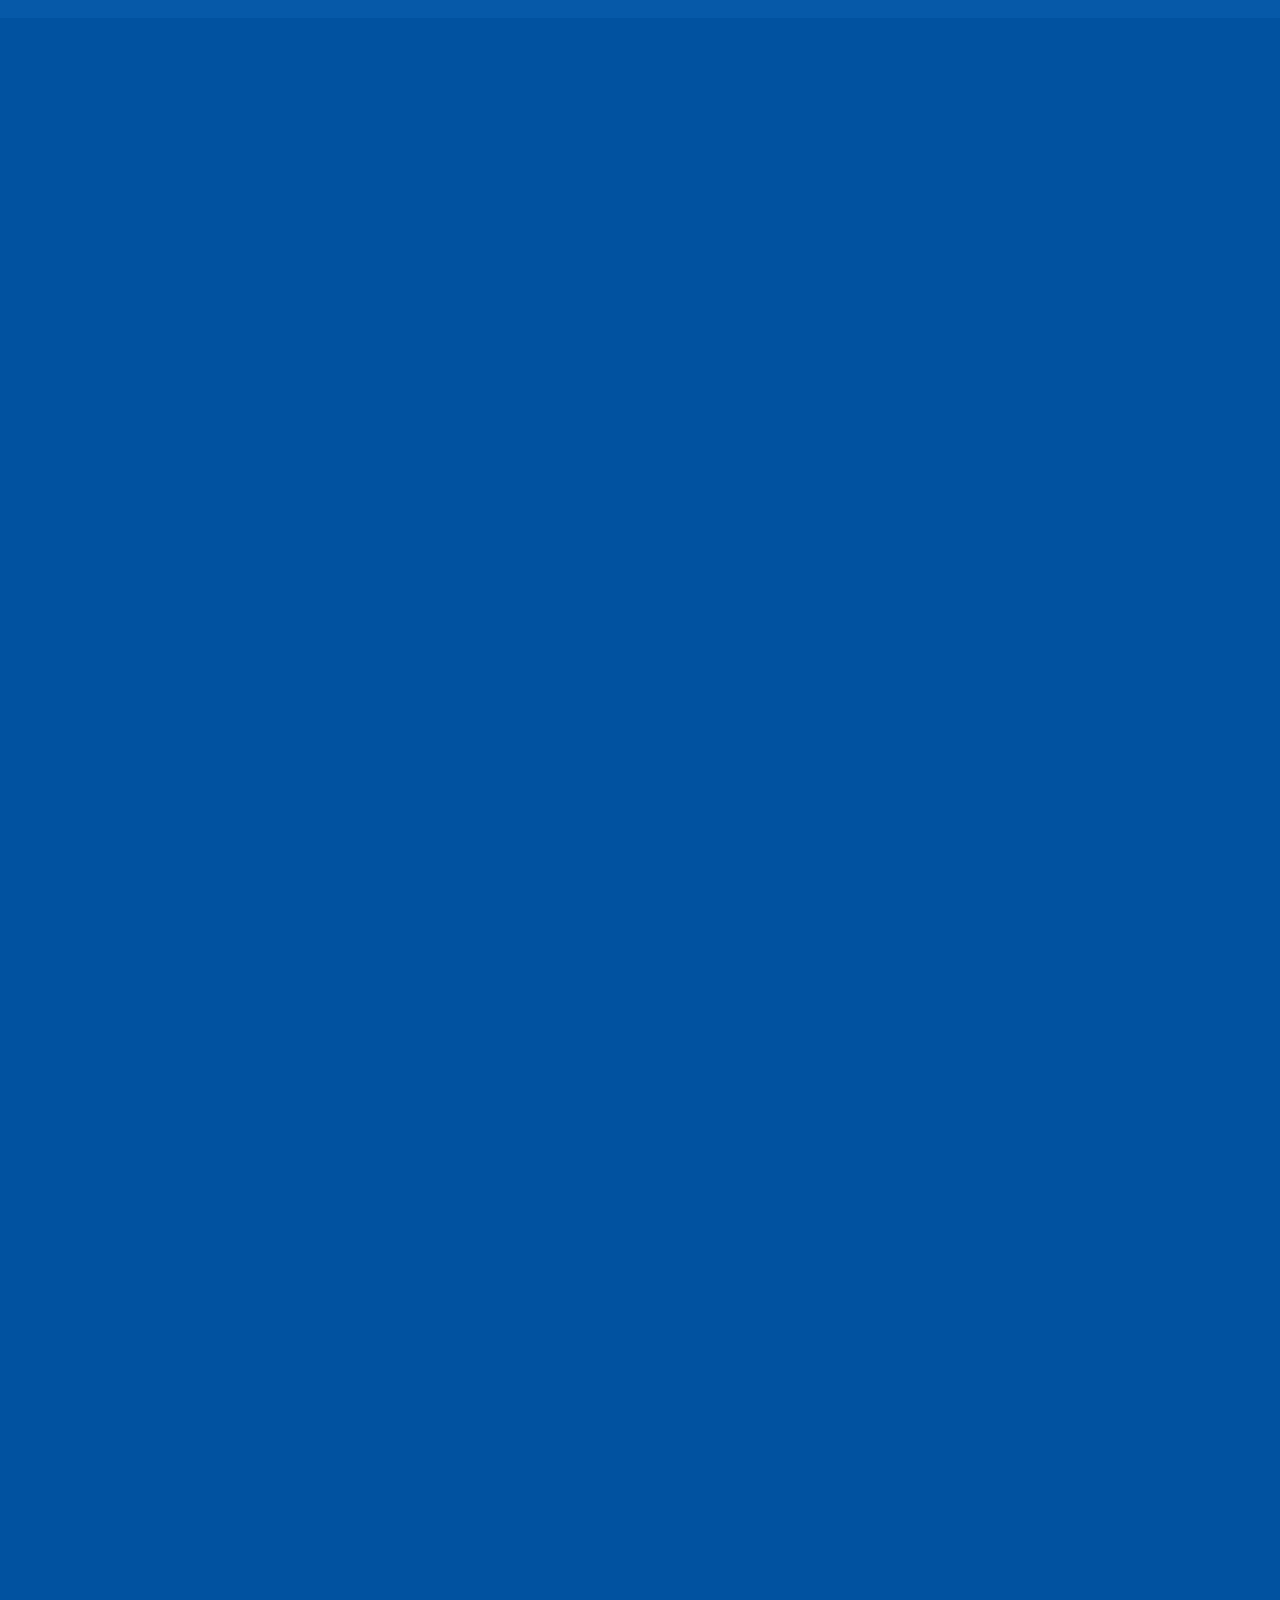
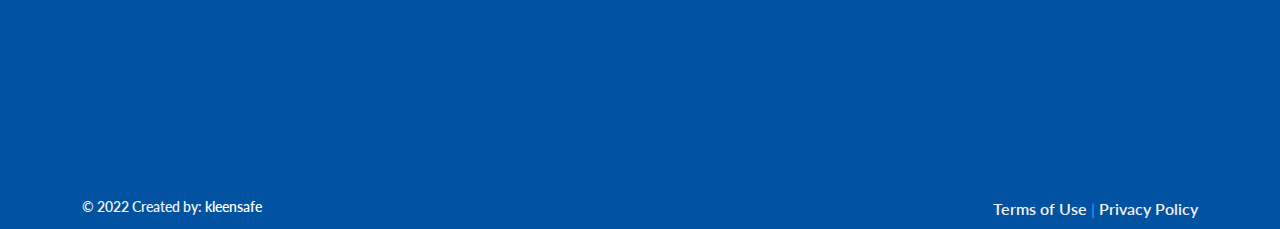
==== commit 981268e7: "compressing the video" ====
--- a/index.html
+++ b/index.html
@@ -103,7 +103,7 @@
             </div>
             <div class="links menu-wrapper " id="menu-wrapper-1">
               <ul class="navbar-nav list-js links-list" id="list-js">
-                <li class="nav-item menu-item"><a class="nav-link menu-link" href="/">home</a></li>
+                <li class="nav-item menu-item"><a class="nav-link menu-link" href="">home</a></li>
                 <li class="nav-item menu-item"><a class="nav-link menu-link" href="#about">about us </a></li>
                 <li class="nav-item menu-item"><a class="nav-link menu-link" href="#products">our products</a></li>
                 <li class="nav-item menu-item"><a class="nav-link menu-link" href="#services">our services </a></li>
@@ -136,7 +136,7 @@
       </div>
       <!--Start Video background-->
       <div class="section-video-bg ">
-        <video class="video" src="assets/videos/section-bg-video-1.mp4" autoplay muted loop> </video>
+        <video class="video" src="assets/videos/KLEENSAFE-Voiceover-final.mp4" autoplay muted loop> </video>
       </div>
       <!--End Video background    -->
     </section>
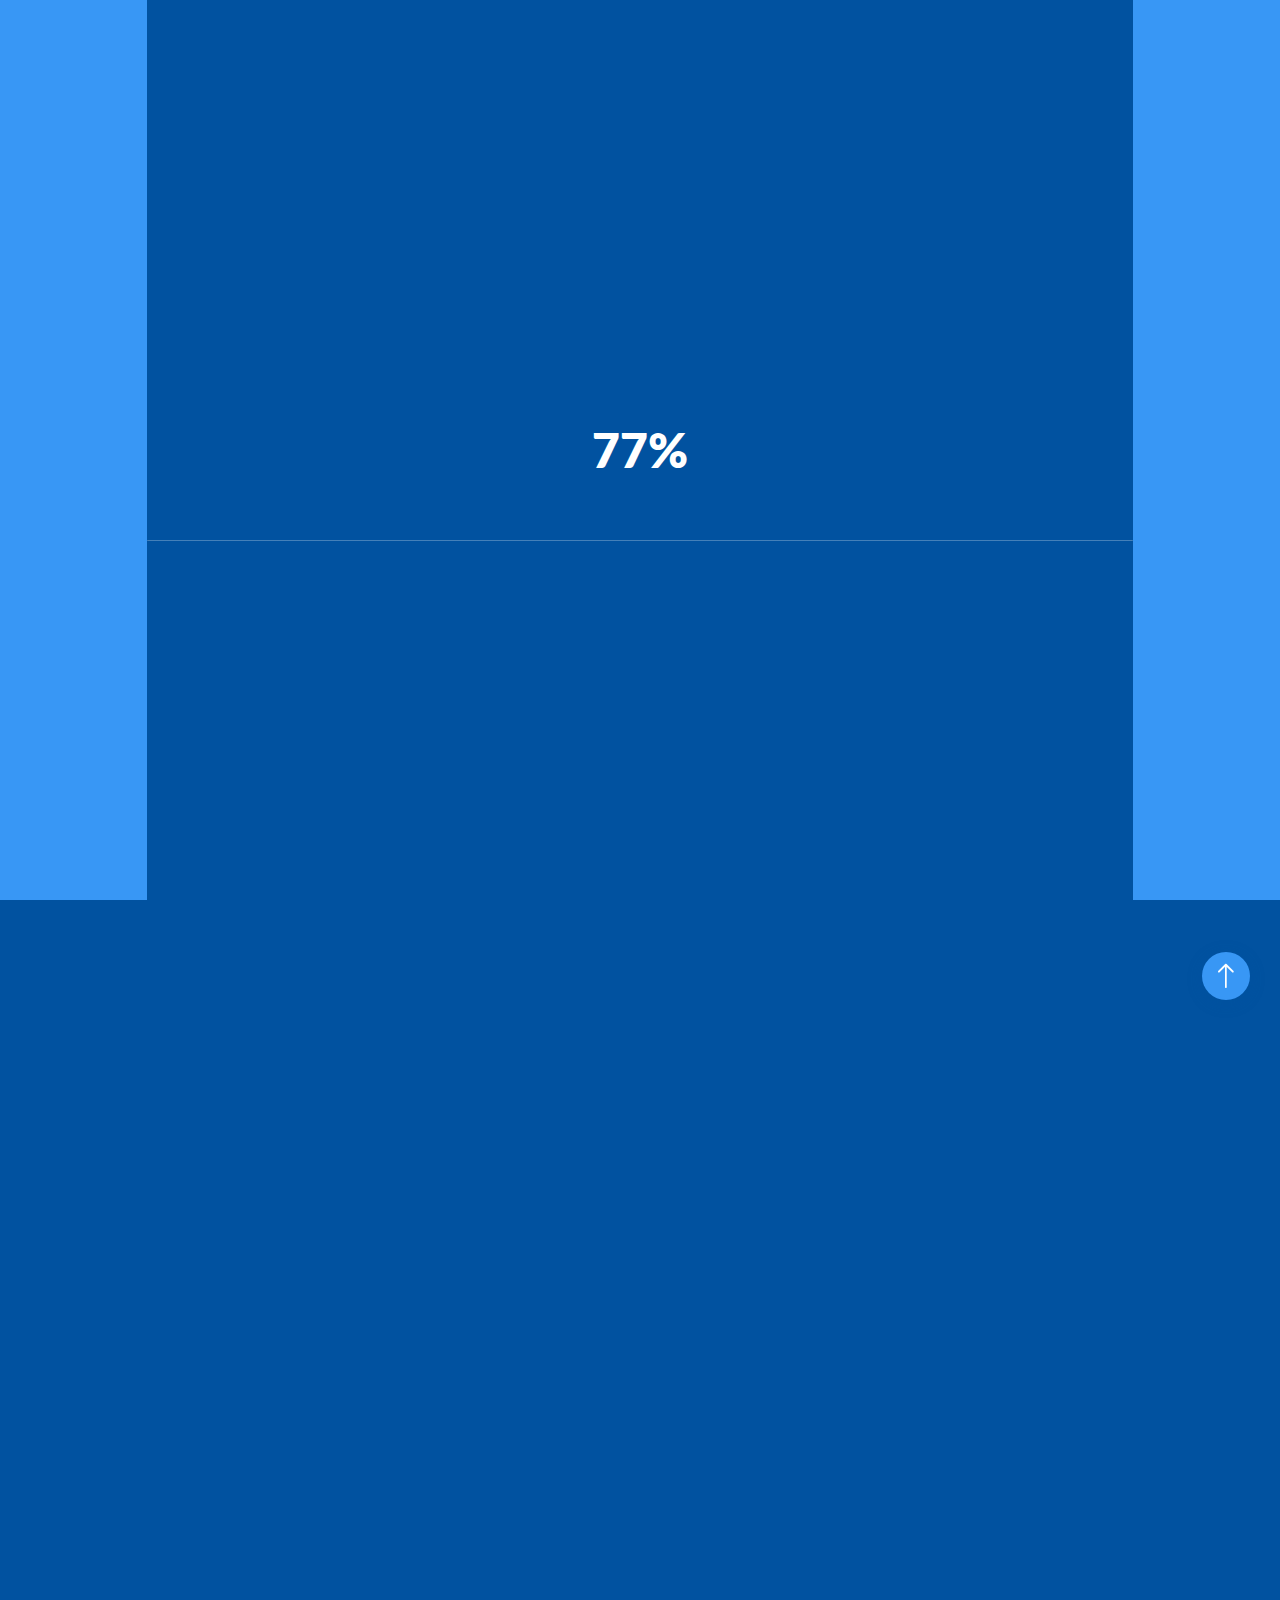
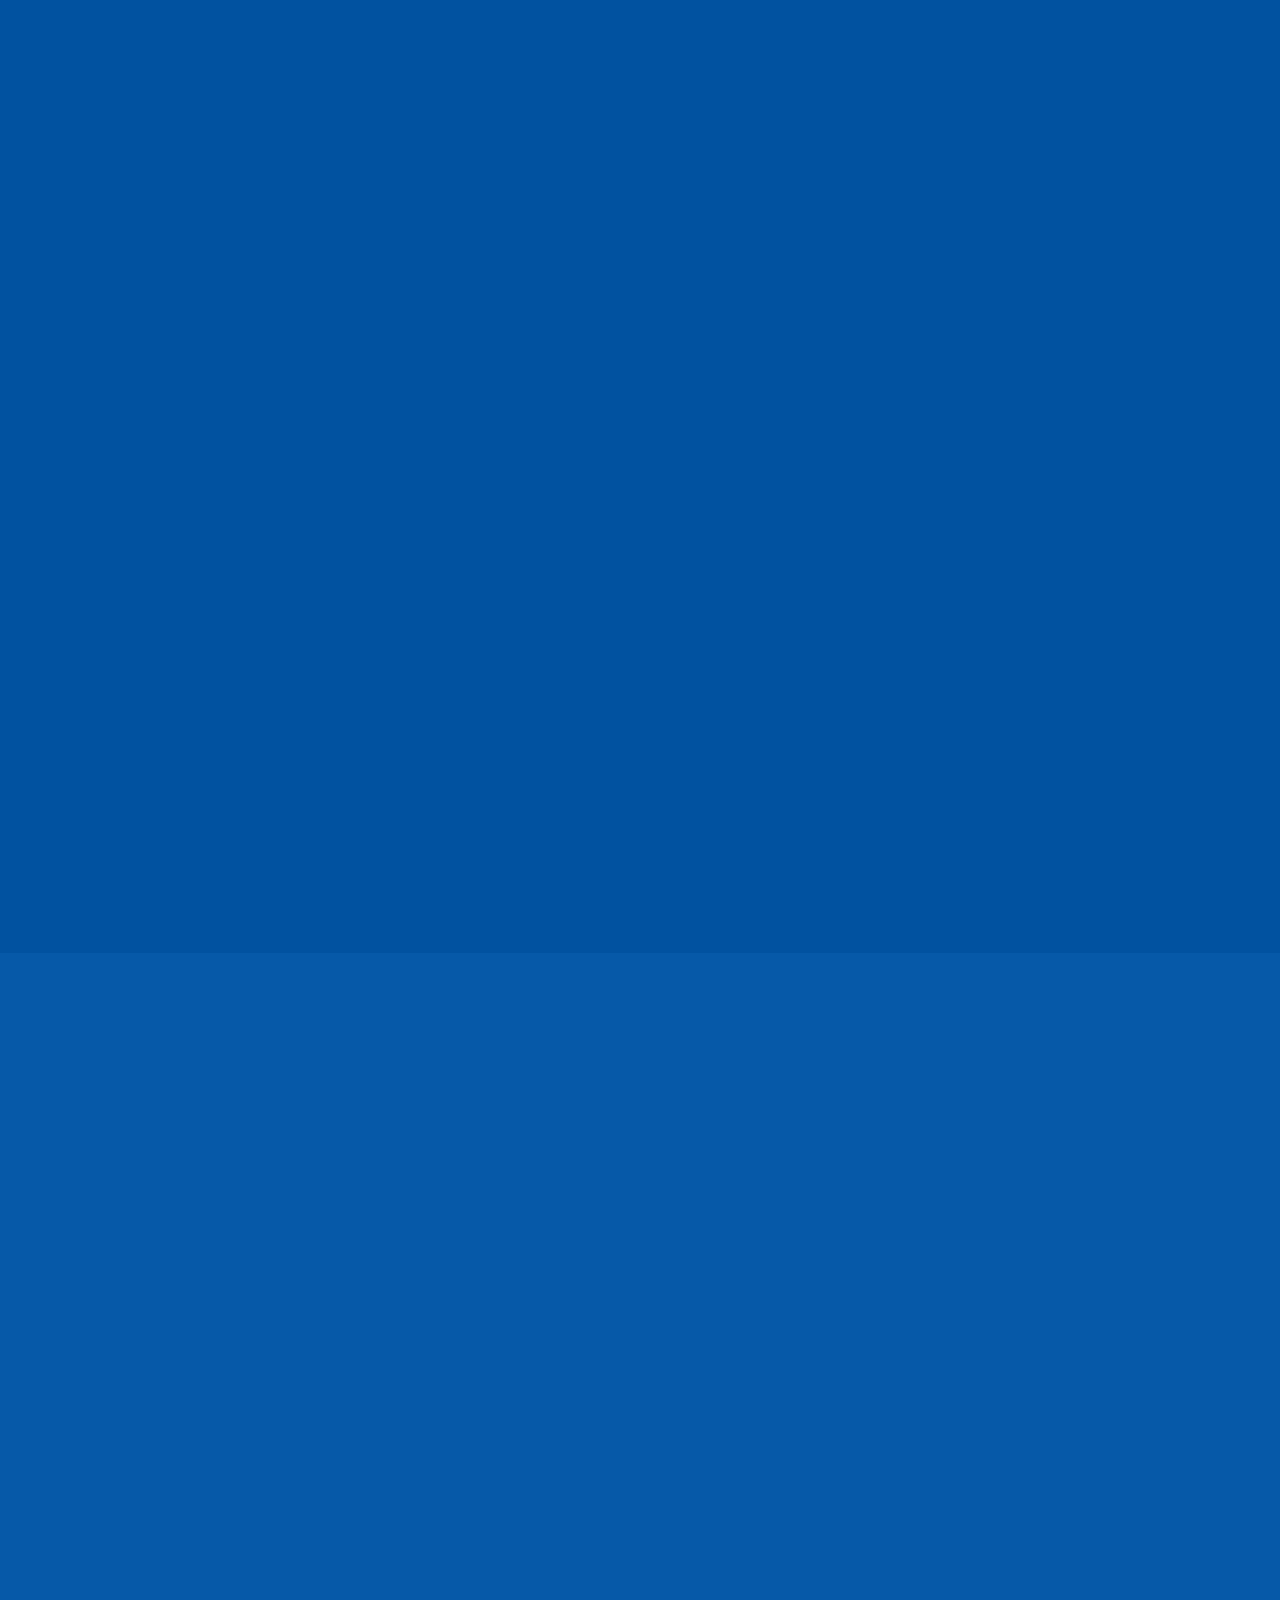
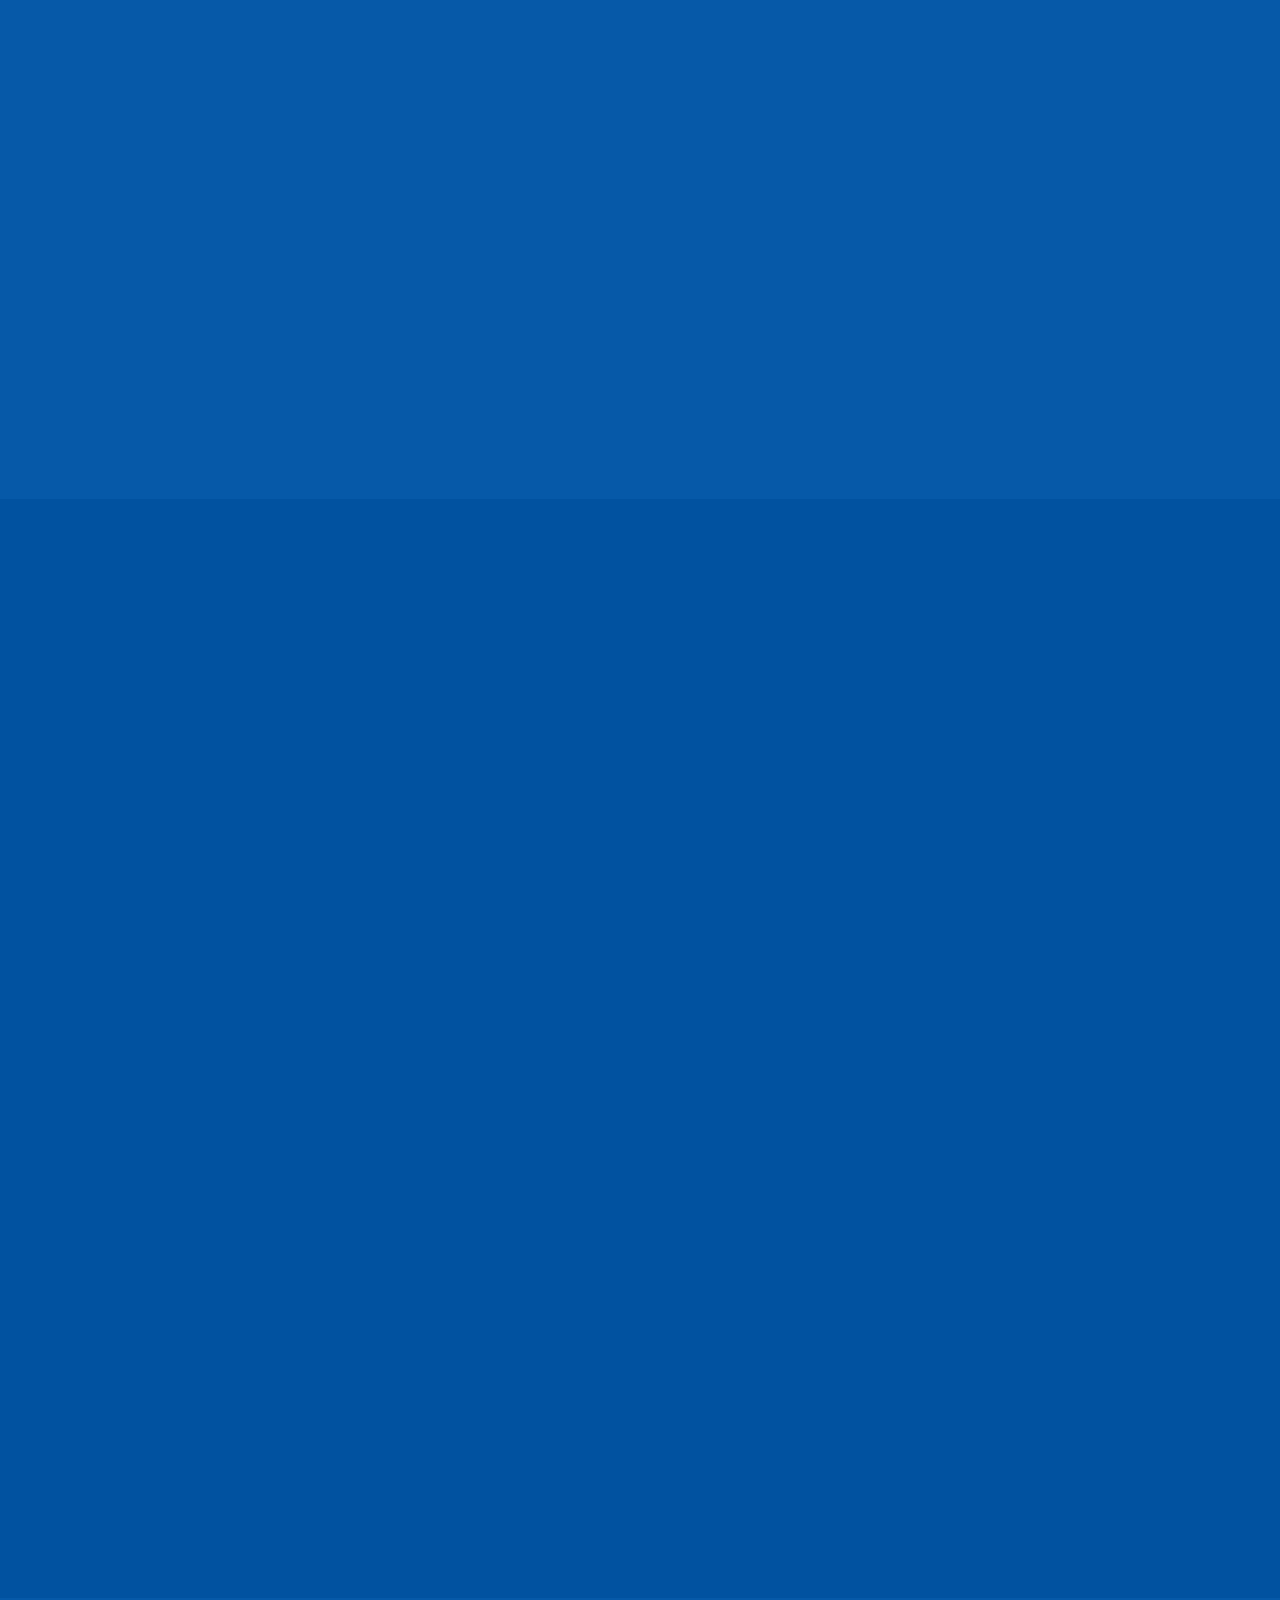
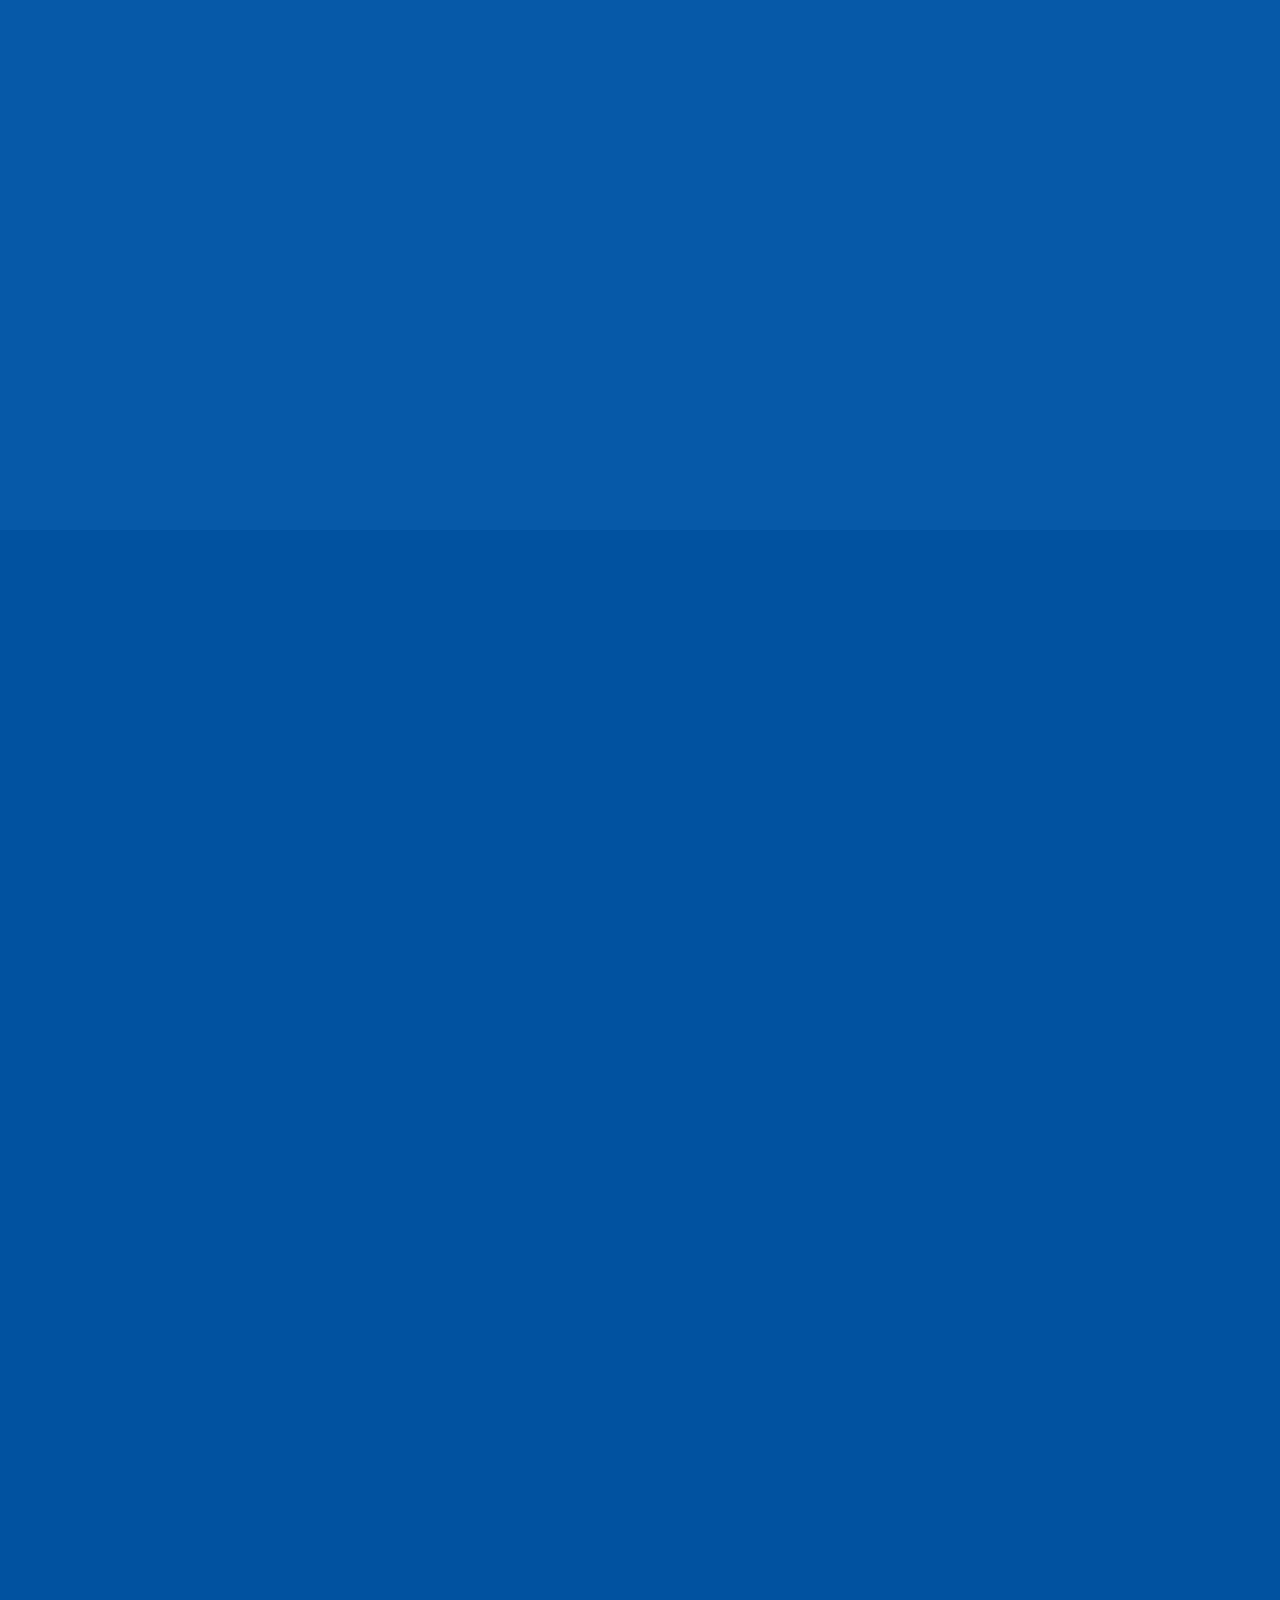
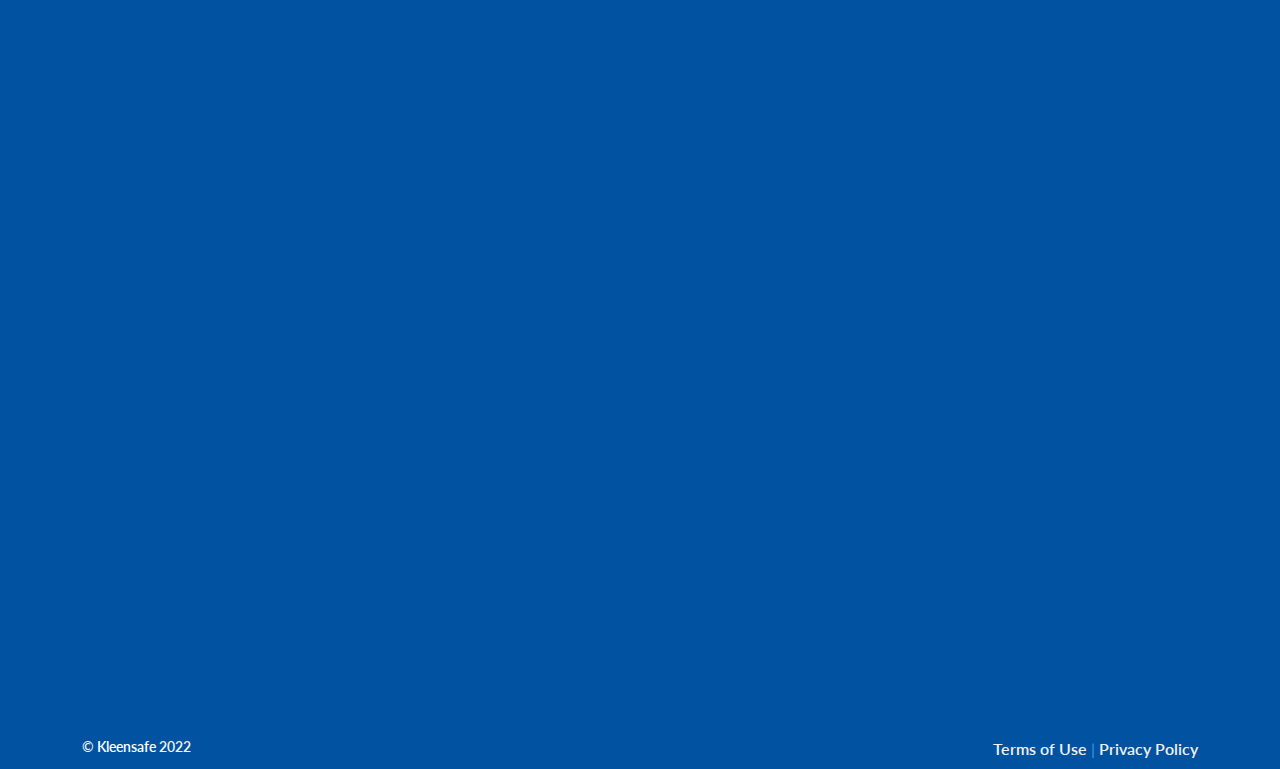
==== commit 8f7565d4: "changes" ====
--- a/index.html
+++ b/index.html
@@ -114,7 +114,7 @@
             <div class="controls-box">
               <div class="control  menu-toggler"><span></span><span></span><span></span></div>
               <div class="control  info-toggler"><span> </span><span> </span><span></span></div>
-            </div><a class="btn-solid header-cta-btn" href="#">Get started</a>
+            </div><a class="customized btn-solid header-cta-btn" href="#contact-us">Contact Us</a>
           </nav>
         </div>
         <!--End navbar-->
@@ -122,10 +122,10 @@
     </header>
     <!--End Page Header-->
     <!-- Start  Page hero-->
-    <section class="page-hero d-flex align-items-center" id="page-hero">
+    <section class="customized page-hero d-flex align-items-center" id="page-hero">
       <div class="hero-social-icons bottom-position center-align  wow fadeInUp" data-wow-offset="0" data-wow-delay=".4s">
         <div class="sc-wrapper dir-row sc-flat">
-          <ul class="sc-list">
+          <ul class="customized sc-list">
             <!-- <li class="sc-item " title="Facebook"><a class="sc-link" href="#0"><i class="fab fa-facebook-f sc-icon"></i></a></li> -->
             <li class="sc-item " title="youtube"><a class="sc-link" href="https://youtu.be/MmzHYnEKrh4"><i class="fab fa-youtube sc-icon"></i></a></li>
             <!-- <li class="sc-item " title="instagram"><a class="sc-link" href="#0"><i class="fab fa-instagram sc-icon"></i></a></li> -->
@@ -135,7 +135,7 @@
         </div>
       </div>
       <!--Start Video background-->
-      <div class="section-video-bg ">
+      <div class="customized section-video-bg ">
         <video class="video" src="assets/videos/KLEENSAFE-Voiceover-final.mp4" autoplay muted loop> </video>
       </div>
       <!--End Video background    -->
@@ -152,66 +152,67 @@
                 <div class="sec-heading  light-title ">
                   <div class="content-area"><span class="pre-title wow fadeInUp" data-wow-delay=".2s">about Us</span>
                     <h2 class="title wow fadeInUp" data-wow-delay=".4s">
-                      trusted by reknown global customers since<span class='featured-text'>2014.</span>
+                      trusted by reknown global customers since<span class='customized featured-text'>2014.</span>
                     </h2>
                   </div>
                 </div>
-                <p class=" init-text">
-                  Lorem ipsum dolor, sit amet consectetur
-                  adipisicing elit.
-                  Distinctio,
-                  aliquam est!
-                  rerum inventore animi at iusto 
-                  totam sunt accusamus quia
-                </p>
+                <div class=" init-text">
+                  <p>Kleensafe is the industry leader in automated crude oil tank cleaning. Our technology provides a safer, more efficient alternative to manual tank cleaning, while our customer-centric mindset ensures that each customer realises maximum value from our products and services.</p>
+                  <p>Our people, capabilities, and technology are at the heart of everything we do, making Kleensafe the best choice for crude oil tank cleaning.</p>
+                </div>
                 <div class="info-items-list ">
                   <div class="row ">
                     <div class="col-12 col-xxl-6">
-                      <div class="info-item wow fadeInUp" data-wow-delay=".2s"><i class="flaticon-medal  info-icon"></i>
+                      <div class="info-item wow fadeInUp" data-wow-delay=".2s"><i class="flaticon-podium  info-icon"></i>
                         <div class="info-content"> 
-                          <h5 class="info-title">100% Quality Services</h5>
-                          <p class="info-text">Lorem ipsum dolor sit amet consectetur adipisicing elit.       </p>
+                          <h5 class="info-title">Our mission and vision</h5>
+                          <p class="info-text">
+                            We use automation technology to set a new paradigm for crude oil tank cleaning. Our mission is to provide safe and sustainable solutions for our customers and their employees. We're founded on three core values: safety, intelligence, and sustainability. We believe in the power of innovation and the ability to make a difference in the world. We're committed to providing safe and sustainable solutions for our customers and their personnel.
+                          </p>
                         </div>
                       </div>
                     </div>
                     <div class="col-12 col-xxl-6">
-                      <div class="info-item wow fadeInUp" data-wow-delay=".4s"><i class="flaticon-brush-1 info-icon"></i>
+                      <div class="info-item wow fadeInUp" data-wow-delay=".4s"><i class="flaticon-checklist info-icon"></i>
                         <div class="info-content"> 
-                          <h5 class="info-title">all Cleaning solutions </h5>
-                          <p class="info-text">Lorem ipsum dolor sit amet consectetur adipisicing elit.       </p>
+                          <h5 class="info-title">Our values</h5>
+                          <div class="info-text">
+                            <p>
+                              Kleensafe is a safety-first company that is committed to customer success and personnel development. We're founded on three core values: safety, integrity, and commitment.
+                            </p>
+                            <p>
+                              We are committed to our brand promise of providing the best possible service, and we operate with honesty and the highest professional and ethical standards.
+                            </p>
+                          </div>
                         </div>
                       </div>
                     </div>
                     <div class="col-12 col-xxl-6">
-                      <div class="info-item wow fadeInUp" data-wow-delay=".6s"><i class="flaticon-earth-globe info-icon"></i>
+                      <div class="info-item wow fadeInUp" data-wow-delay=".6s"><i class="flaticon-trophy info-icon"></i>
                         <div class="info-content"> 
-                          <h5 class="info-title">worldwide cleaning services  </h5>
-                          <p class="info-text">Lorem ipsum dolor sit amet consectetur adipisicing elit.       </p>
+                          <h5 class="info-title">Our global reach</h5>
+                          <p class="info-text">
+                            Kleensafe is a global company with a successful track record of completing projects in all corners of the world since 2014. Our global reach means that we provide each customer with a service that is tailored to their specific needs, no matter where they are in the world.
+                          </p>
                         </div>
                       </div>
                     </div>
-                    <div class="col-12 col-xxl-6">
+                    <!-- <div class="col-12 col-xxl-6">
                       <div class="info-item wow fadeInUp" data-wow-delay=".8s"><i class="flaticon-glass info-icon"></i>
                         <div class="info-content"> 
                           <h5 class="info-title">shining up your stuff  </h5>
                           <p class="info-text">Lorem ipsum dolor sit amet consectetur adipisicing elit.       </p>
                         </div>
                       </div>
-                    </div>
-                  </div>
-                </div>
-                <div class="cta-area wow fadeInUp" data-wow-delay=".8s"><a class=" btn-solid " href="#0">Learn more</a>
-                  <div class="signature ">
-                    <div class="signature-img"></div>
-                    <div class="signature-name">CEO &amp; Founder </div>
+                    </div> -->
                   </div>
                 </div>
               </div>
             </div>
             <div class="col-12 col-lg-6 d-flex align-items-center  order-0 order-lg-1 about-col wow fadeIn" data-wow-delay="0.4s">
               <div class="wide-img-area   ">
-                <div class="overlay-color"></div>
-                <img class=" parallax-img  " loading="lazy" src="assets/images/about/about.jpg" alt="show case wide image">
+                <div class="customized overlay-color"></div>
+                <img class=" parallax-img  " loading="lazy" src="assets/images/about/about-us.webp" alt="show case wide image">
               </div>
             </div>
           </div>
@@ -226,18 +227,31 @@
       <div class="container">
         <div class="sec-heading  ">
           <div class="content-area"><span class=" pre-title       wow fadeInUp " data-wow-delay=".2s">services</span>
-            <h2 class=" title    wow fadeInUp" data-wow-delay=".4s"><span class='hollow-text'>services</span> we offer</h2>
+            <h2 class=" title    wow fadeInUp" data-wow-delay=".4s">services we offer</h2>
             <p class="subtitle   wow fadeInUp " data-wow-delay=".6s">Lorem ipsum dolor sit amet consectetur adipisicing elit. Omnis id atque dignissimos repellat quae ullam.</p>
           </div>
           <div class=" cta-area   wow fadeInUp" data-wow-delay=".8s"><a class="cta-btn btn-solid    " href="#0">see all services <i class="bi bi-arrow-right icon "></i></a></div>
         </div>
-        <div class="row gx-4 gy-4 services-row">  
-          <div class="col-12 col-md-9  col-lg-4 mx-auto">
+        <div class="row gx-4 gy-4 justify-content-center services-row">  
+          <div class="col-12 col-md-9 col-lg-4">
             <!--Start First service box-->
-            <div class="service-box  wow fadeInUp featured" data-wow-offset="0" data-wow-delay=".2s" data-tilt="data-tilt">  
+            <div class="h-100 service-box  wow fadeInUp featured" data-wow-offset="0" data-wow-delay=".2s" data-tilt="data-tilt">  
               <div class="service-icon"><i class="flaticon-medical-protection font-icon"></i></div><span class="service-num hollow-text">1    </span>
               <div class="service-content">
-                <h3 class="service-title">medical-protection</h3>
+                <h3 class="service-title">Automated oil tank cleaning</h3>
+                <p class="service-text">
+                  Lorem ipsum dolor sit amet consecltetur adipisicing elit.
+                </p>
+              </div><a class="read-more" href="service-single.html">read more<i class="bi bi-arrow-right icon "> </i></a>
+            </div>
+            <!-- End First service box   -->
+          </div>
+          <div class="col-12 col-md-9 col-lg-4">
+            <!--Start Second service box-->
+            <div class="h-100 service-box  wow fadeInUp " data-wow-offset="0" data-wow-delay=".6s" data-tilt="data-tilt">  
+              <div class="service-icon"><i class="flaticon-checklist  font-icon"></i></div><span class="service-num hollow-text">2    </span>
+              <div class="service-content">
+                <h3 class="service-title">Project Management</h3>
                 <p class="service-text">
                   Lorem ipsum dolor sit amet consecltetur adipisicing elit. Omnis tempore
                   perferendis
@@ -245,14 +259,14 @@
                 </p>
               </div><a class="read-more" href="service-single.html">read more<i class="bi bi-arrow-right icon "> </i></a>
             </div>
-            <!-- End First service box   -->
-          </div>
-          <div class="col-12 col-md-9  col-lg-4 mx-auto">
-            <!--Start Second service box-->
-            <div class="service-box  wow fadeInUp " data-wow-offset="0" data-wow-delay=".6s" data-tilt="data-tilt">  
-              <div class="service-icon"><i class="flaticon-house-cleaning font-icon"></i></div><span class="service-num hollow-text">2    </span>
+            <!-- End Second service box-->
+          </div>
+          <div class="col-12 col-md-9 col-lg-4">
+            <!--Start Third service box-->
+            <div class="h-100 service-box  wow fadeInUp " data-wow-offset="0" data-wow-delay=".4s" data-tilt="data-tilt">  
+              <div class="service-icon"><i class="flaticon-channel font-icon"></i></div><span class="service-num hollow-text">3    </span>
               <div class="service-content">
-                <h3 class="service-title">Clean Houses</h3>
+                <h3 class="service-title">Service & maintenance</h3>
                 <p class="service-text">
                   Lorem ipsum dolor sit amet consecltetur adipisicing elit. Omnis tempore
                   perferendis
@@ -260,14 +274,14 @@
                 </p>
               </div><a class="read-more" href="service-single.html">read more<i class="bi bi-arrow-right icon "> </i></a>
             </div>
-            <!-- End Second service box-->
-          </div>
-          <div class="col-12 col-md-9  col-lg-4 mx-auto">
-            <!--Start Third service box-->
-            <div class="service-box  wow fadeInUp " data-wow-offset="0" data-wow-delay=".4s" data-tilt="data-tilt">  
-              <div class="service-icon"><i class="flaticon-window-cleaner-1 font-icon"></i></div><span class="service-num hollow-text">3    </span>
+            <!-- End Third service box-->
+          </div>
+          <div class="col-12 col-md-9 col-lg-4">
+            <!--Start fourth service box-->
+            <div class="h-100 service-box  wow fadeInUp " data-wow-offset="0" data-wow-delay=".2s" data-tilt="data-tilt">  
+              <div class="service-icon"><i class="flaticon-podium font-icon"></i></div><span class="service-num hollow-text">4    </span>
               <div class="service-content">
-                <h3 class="service-title">modern tools</h3>
+                <h3 class="service-title">Training & development</h3>
                 <p class="service-text">
                   Lorem ipsum dolor sit amet consecltetur adipisicing elit. Omnis tempore
                   perferendis
@@ -275,14 +289,14 @@
                 </p>
               </div><a class="read-more" href="service-single.html">read more<i class="bi bi-arrow-right icon "> </i></a>
             </div>
-            <!-- End Third service box-->
-          </div>
-          <div class="col-12 col-md-9  col-lg-4 mx-auto">
-            <!--Start fourth service box-->
-            <div class="service-box  wow fadeInUp " data-wow-offset="0" data-wow-delay=".2s" data-tilt="data-tilt">  
-              <div class="service-icon"><i class="flaticon-podium font-icon"></i></div><span class="service-num hollow-text">4    </span>
+            <!-- End fourth service box   -->
+          </div>
+          <div class="col-12 col-md-9 col-lg-4">
+            <!--Start 5th service box-->
+            <div class="h-100 service-box  wow fadeInUp " data-wow-offset="0" data-wow-delay=".4s" data-tilt="data-tilt">  
+              <div class="service-icon"><i class="flaticon-channel font-icon"></i></div><span class="service-num hollow-text">5    </span>
               <div class="service-content">
-                <h3 class="service-title">glamour success</h3>
+                <h3 class="service-title">Spare Parts</h3>
                 <p class="service-text">
                   Lorem ipsum dolor sit amet consecltetur adipisicing elit. Omnis tempore
                   perferendis
@@ -290,25 +304,11 @@
                 </p>
               </div><a class="read-more" href="service-single.html">read more<i class="bi bi-arrow-right icon "> </i></a>
             </div>
-            <!-- End fourth service box   -->
-          </div>
+            <!-- End 5th service box-->
+          </div>
+          <!-- 
           <div class="col-12 col-md-9  col-lg-4 mx-auto">
-            <!--Start 5th service box-->
-            <div class="service-box  wow fadeInUp " data-wow-offset="0" data-wow-delay=".4s" data-tilt="data-tilt">  
-              <div class="service-icon"><i class="flaticon-channel font-icon"></i></div><span class="service-num hollow-text">5    </span>
-              <div class="service-content">
-                <h3 class="service-title">always ready</h3>
-                <p class="service-text">
-                  Lorem ipsum dolor sit amet consecltetur adipisicing elit. Omnis tempore
-                  perferendis
-                  explicabo.
-                </p>
-              </div><a class="read-more" href="service-single.html">read more<i class="bi bi-arrow-right icon "> </i></a>
-            </div>
-            <!-- End 5th service box-->
-          </div>
-          <div class="col-12 col-md-9  col-lg-4 mx-auto">
-            <!--Start 6th service box-->
+            
             <div class="service-box  wow fadeInUp  " data-wow-offset="0" data-wow-delay=".6s" data-tilt="data-tilt">  
               <div class="service-icon"><i class="flaticon-checklist  font-icon"></i></div><span class="service-num hollow-text">6    </span>
               <div class="service-content">
@@ -320,13 +320,14 @@
                 </p>
               </div><a class="read-more" href="service-single.html">read more<i class="bi bi-arrow-right icon "> </i></a>
             </div>
-            <!-- End 6th service box-->
-          </div>
+            
+          </div>
+          -->
         </div>
       </div>
     </section>
     <!-- End  services Section-->
-    <!-- Start  about Section-->
+    <!-- Start  pricing Section-->
     <section class="pricing mega-section  dark-cards " id="products">
       <div class="container">
         <div class="sec-heading  ">
@@ -340,9 +341,9 @@
           <!--First Plan-->
           <div class="col-12 col-md-9 col-lg-4  mx-auto price-plan ">
             <div class="plan wow fadeInUp " data-wow-delay=".2s">
-              <div class="plan-head"><i class="flaticon-cleaner plan-icon"></i>
+              <div class="plan-head"><i class="flaticon-medical-protection plan-icon"></i>
                 <h3 class="plan-price"><sup class="plan-currency">$</sup>49<span class="per"> / per project</span></h3>
-                <h4 class="plane-name">starter plan </h4>
+                <h4 class="plane-name">Automated Tank Cleaning System </h4>
               </div>
               <div class="plan-details">
                 <ul class="plan-list">
@@ -362,7 +363,7 @@
               <div class="ribbon">Most Popular</div>
               <div class="plan-head"><i class="flaticon-cleaning plan-icon"></i>
                 <h3 class="plan-price"><sup class="plan-currency">$</sup>120<span class="per"> / per project</span></h3>
-                <h4 class="plane-name">pro plan</h4>
+                <h4 class="plane-name">Nitrogen Generator</h4>
               </div>
               <div class="plan-details">
                 <ul class="plan-list">
@@ -379,9 +380,9 @@
           <!--Third-plan-->
           <div class="col-12 col-md-9 col-lg-4  mx-auto price-plan ">
             <div class="plan wow fadeInUp " data-wow-delay=".6s">
-              <div class="plan-head"><i class="flaticon-earth-globe plan-icon"></i>
+              <div class="plan-head"><i class="flaticon-brush-1 plan-icon"></i>
                 <h3 class="plan-price"><sup class="plan-currency">$</sup>165<span class="per">/ per project</span></h3>
-                <h4 class="plane-name">ultimate plan</h4>
+                <h4 class="plane-name">Separation System</h4>
               </div>
               <div class="plan-details">
                 <ul class="plan-list">
@@ -398,7 +399,7 @@
         </div>
       </div>
     </section>
-    <!-- End  about Section-->
+    <!-- End  pricing Section-->
     <!-- Start  faq Section-->
     <section class="faq customized mega-section" id="faq">
       <div class="overlay-color "></div>
@@ -673,12 +674,12 @@
     <footer class="page-footer customized dark-color-footer" id="page-footer">
       <div class="overlay-photo-image-bg" data-bg-img="assets/Images/sections-bg-images/pattern-bg.jpg" data-bg-opacity=".075"></div>
       <div class="container">
-        <div class="row footer-cols">
+        <div class="row footer-cols justify-content-between">
           <div class="col-12 col-md-8 col-lg-4  footer-col wow fadeInUp " data-wow-delay="0.3s">
             <img class="img-fluid footer-logo" loading="lazy" src="assets/images/logo/WhiteColor-logo---no-background.png" alt="logo"/>
             <div class="footer-col-content-wrapper">        
               <p class="footer-text-about-us ">
-                Founded in 2014, after witnessing the significant hazard manual tank cleaning poses to people and the environment, Kleensafe strives to use automation as an enabler for innovation in an industry susceptible to high risk.
+                Kleensafe is the industry leader in automated crude oil tank cleaning. Our technology provides a safer, more efficient alternative to manual tank cleaning, while our customer-centric mindset ensures that each customer realises maximum value from our products and services.
               </p>
               <div class="social-icons">
                 <div class="sc-wrapper dir-row sc-size-32">
@@ -693,36 +694,7 @@
               </div>
             </div>
           </div>
-          <div class="col-12 col-md-6 col-lg-2  footer-col wow fadeInUp " data-wow-delay="0.5s">
-            <h2 class=" footer-col-title    ">useful links</h2>
-            <div class="footer-col-content-wrapper">
-              <ul class="footer-menu ">
-                <li class="footer-menu-item"><i class="bi bi-arrow-right icon "></i><a class="footer-menu-link" href="#0">Google</a>
-                </li>
-                <li class="footer-menu-item"><i class="bi bi-arrow-right icon "></i><a class="footer-menu-link" href="#0">Dribbble</a>
-                </li>
-                <li class="footer-menu-item"><i class="bi bi-arrow-right icon "></i><a class="footer-menu-link" href="#0">linkedIn</a>
-                </li>
-                <li class="footer-menu-item"><i class="bi bi-arrow-right icon "></i><a class="footer-menu-link" href="#0">Wikipiddia</a>
-                </li>
-              </ul>
-            </div>
-          </div>
-          <div class="col-12 col-md-6 col-lg-2 footer-col wow fadeInUp " data-wow-delay=".7s">
-            <h2 class=" footer-col-title    ">Resources</h2>
-            <div class="footer-col-content-wrapper">
-              <ul class="footer-menu">
-                <li class="footer-menu-item"><i class="bi bi-arrow-right icon "></i><a class="footer-menu-link" href="#0">support</a>
-                </li>
-                <li class="footer-menu-item"><i class="bi bi-arrow-right icon "></i><a class="footer-menu-link" href="#0">dashboard</a>
-                </li>
-                <li class="footer-menu-item"><i class="bi bi-arrow-right icon "></i><a class="footer-menu-link" href="#0">drivers</a>
-                </li>
-                <li class="footer-menu-item"><i class="bi bi-arrow-right icon "></i><a class="footer-menu-link" href="#0">projects</a>
-                </li>
-              </ul>
-            </div>
-          </div>
+
           <div class="col-12 col-md-8   col-lg-4 footer-col wow fadeInUp " data-wow-delay=".9s">
             <h2 class=" footer-col-title    ">contact information</h2>
             <div class="footer-col-content-wrapper">       
@@ -739,9 +711,9 @@
           <div class="row">
             <div class="col-12 col-md-6">
               <p class="creadits">
-                &copy; 2022 
-                Created by:
-                <a class="link" href="https://www.kleensafe.com">kleensafe</a>
+                &copy; 
+                <a class="link" href="https://www.kleensafe.com">Kleensafe</a>
+                2022
               </p>
             </div>
             <div class="col-12 col-md-6">
--- a/css/main-LTR.css
+++ b/css/main-LTR.css
@@ -108,6 +108,9 @@
   font-weight: bolder;
   position: relative;
 }
+.featured-text.customized {
+  color: #fdb038;
+}
 
 .init-text {
   font-weight: 500;
@@ -404,6 +407,12 @@
   min-width: 100%;
   min-height: 100%;
   z-index: -2;
+}
+.section-video-bg.customized .video {
+  bottom: auto;
+  top: 50%;
+  left: 50%;
+  transform: translate(-50%, -50%);
 }
 
 .black-bg {
@@ -2002,6 +2011,15 @@
   color: #3897F5;
   background-color: #fff;
 }
+.header-basic .header-cta-btn.customized, .header-1 .header-cta-btn.customized, .header-2 .header-cta-btn.customized {
+  color: #fff;
+  background-color: #fdb038;
+  border: 2px solid #fdb038;
+}
+.header-basic .header-cta-btn.customized:hover, .header-1 .header-cta-btn.customized:hover, .header-2 .header-cta-btn.customized:hover {
+  color: #fdb038;
+  background-color: transparent;
+}
 @media (max-width: 1199px) {
   .header-basic .header-cta-btn, .header-1 .header-cta-btn, .header-2 .header-cta-btn {
     display: none;
@@ -2665,8 +2683,6 @@
 }
 
 .page-header.customized .bar-bottom {
-  border-top: 1px solid rgba(255, 255, 255, 0.35);
-  background-color: #3897F5;
   transition: all 0.5s ease-in-out 0s;
 }
 @media (max-width: 1199px) {
@@ -2675,7 +2691,15 @@
   }
 }
 .page-header.customized .bar-bottom .header-logo .logo-img {
-  max-width: 12rem;
+  max-width: 20rem;
+  width: 20rem;
+  max-height: 150px !important;
+}
+@media (max-width: 640px) {
+  .page-header.customized .bar-bottom .header-logo .logo-img {
+    max-width: 15rem;
+    width: 15rem;
+  }
 }
 .page-header.customized.is-sticky .bar-bottom {
   border-top: 1px solid #3897f5;
@@ -2754,6 +2778,9 @@
 }
 .hero-social-icons .dir-row .sc-list .sc-item .sc-icon {
   color: #fff;
+}
+.hero-social-icons .dir-row .sc-list.customized .sc-item .sc-icon {
+  color: #fdb038;
 }
 .hero-social-icons .dir-col .sc-list .sc-item:not(:last-child) {
   margin-bottom: 2rem;
@@ -3543,6 +3570,9 @@
 .services.customized .overlay-color {
   opacity: 0.9 !important;
 }
+.services.customized .font-icon {
+  color: #fdb038;
+}
 
 /*    End .services Section Rules   */
 /*   Start about Section   */
@@ -3571,6 +3601,9 @@
   .about .content-block.wide-section .wide-img-area {
     max-height: 500px;
   }
+}
+.about .content-block.wide-section .wide-img-area .overlay-color.customized {
+  opacity: 0.25;
 }
 .about .content-block .pad-start .text-area {
   padding-left: 2rem;
@@ -3772,6 +3805,9 @@
 .about .img-area .overlay-color {
   opacity: 0.5;
   z-index: 1;
+}
+.about .img-area .overlay-color.customized {
+  opacity: 0.1;
 }
 @media (max-width: 991px) {
   .about .img-area {
@@ -5132,6 +5168,9 @@
 }
 .page-footer.customized .footer-logo {
   max-width: 12rem;
+}
+.page-footer.customized .contact-info-card .icon {
+  color: #fff;
 }
 
 .footer-cols {
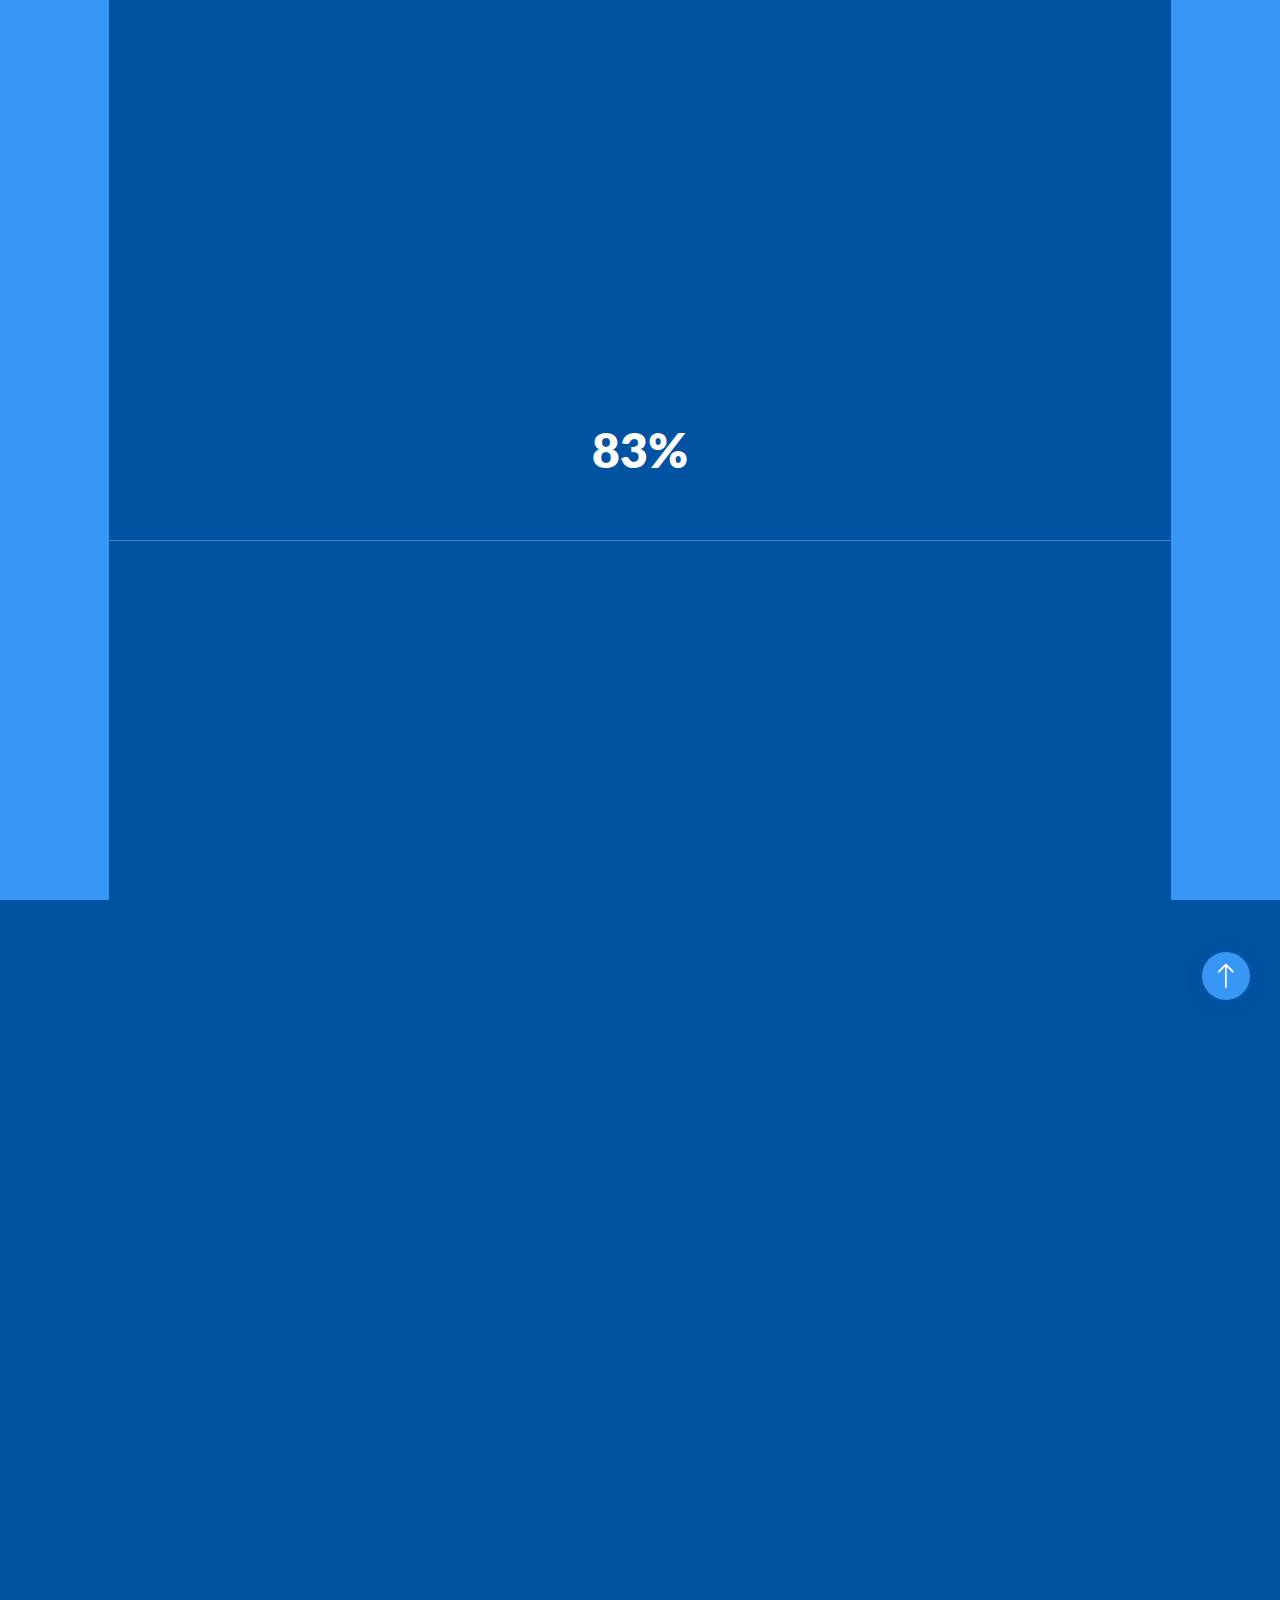
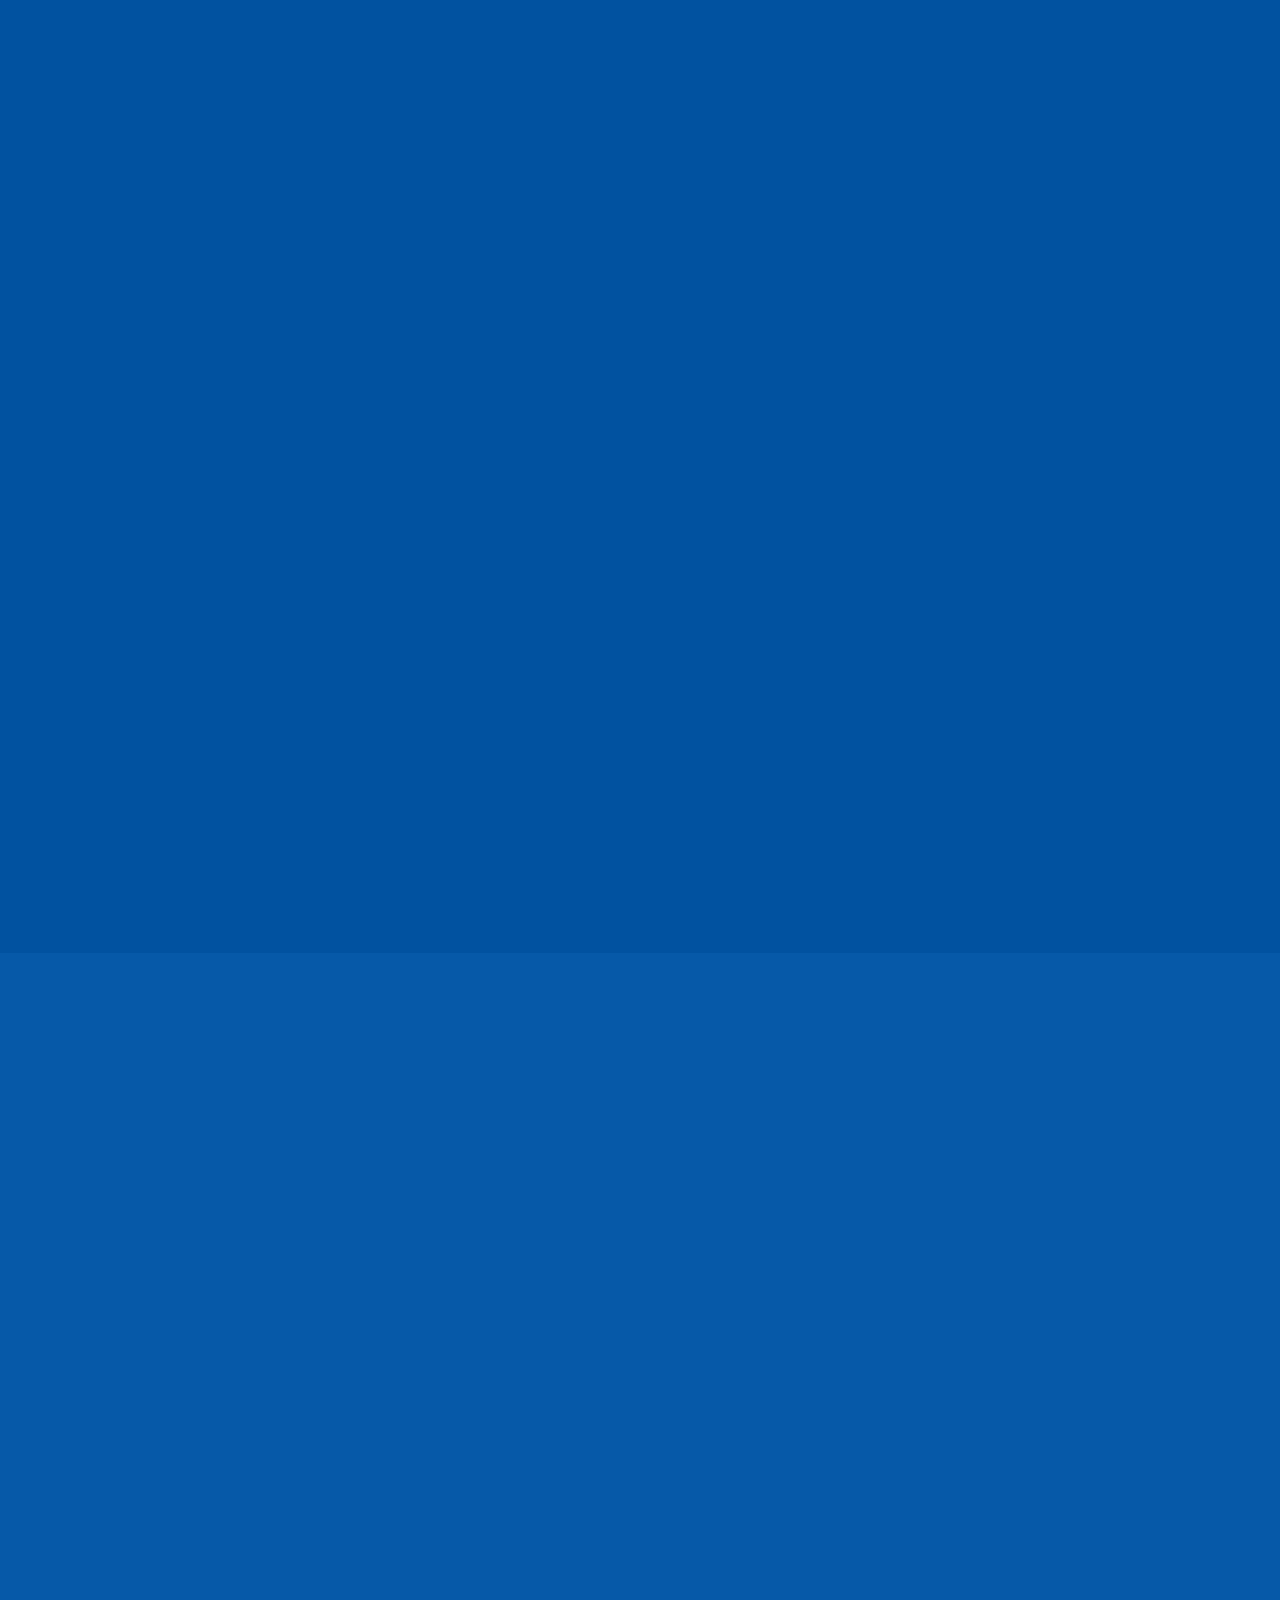
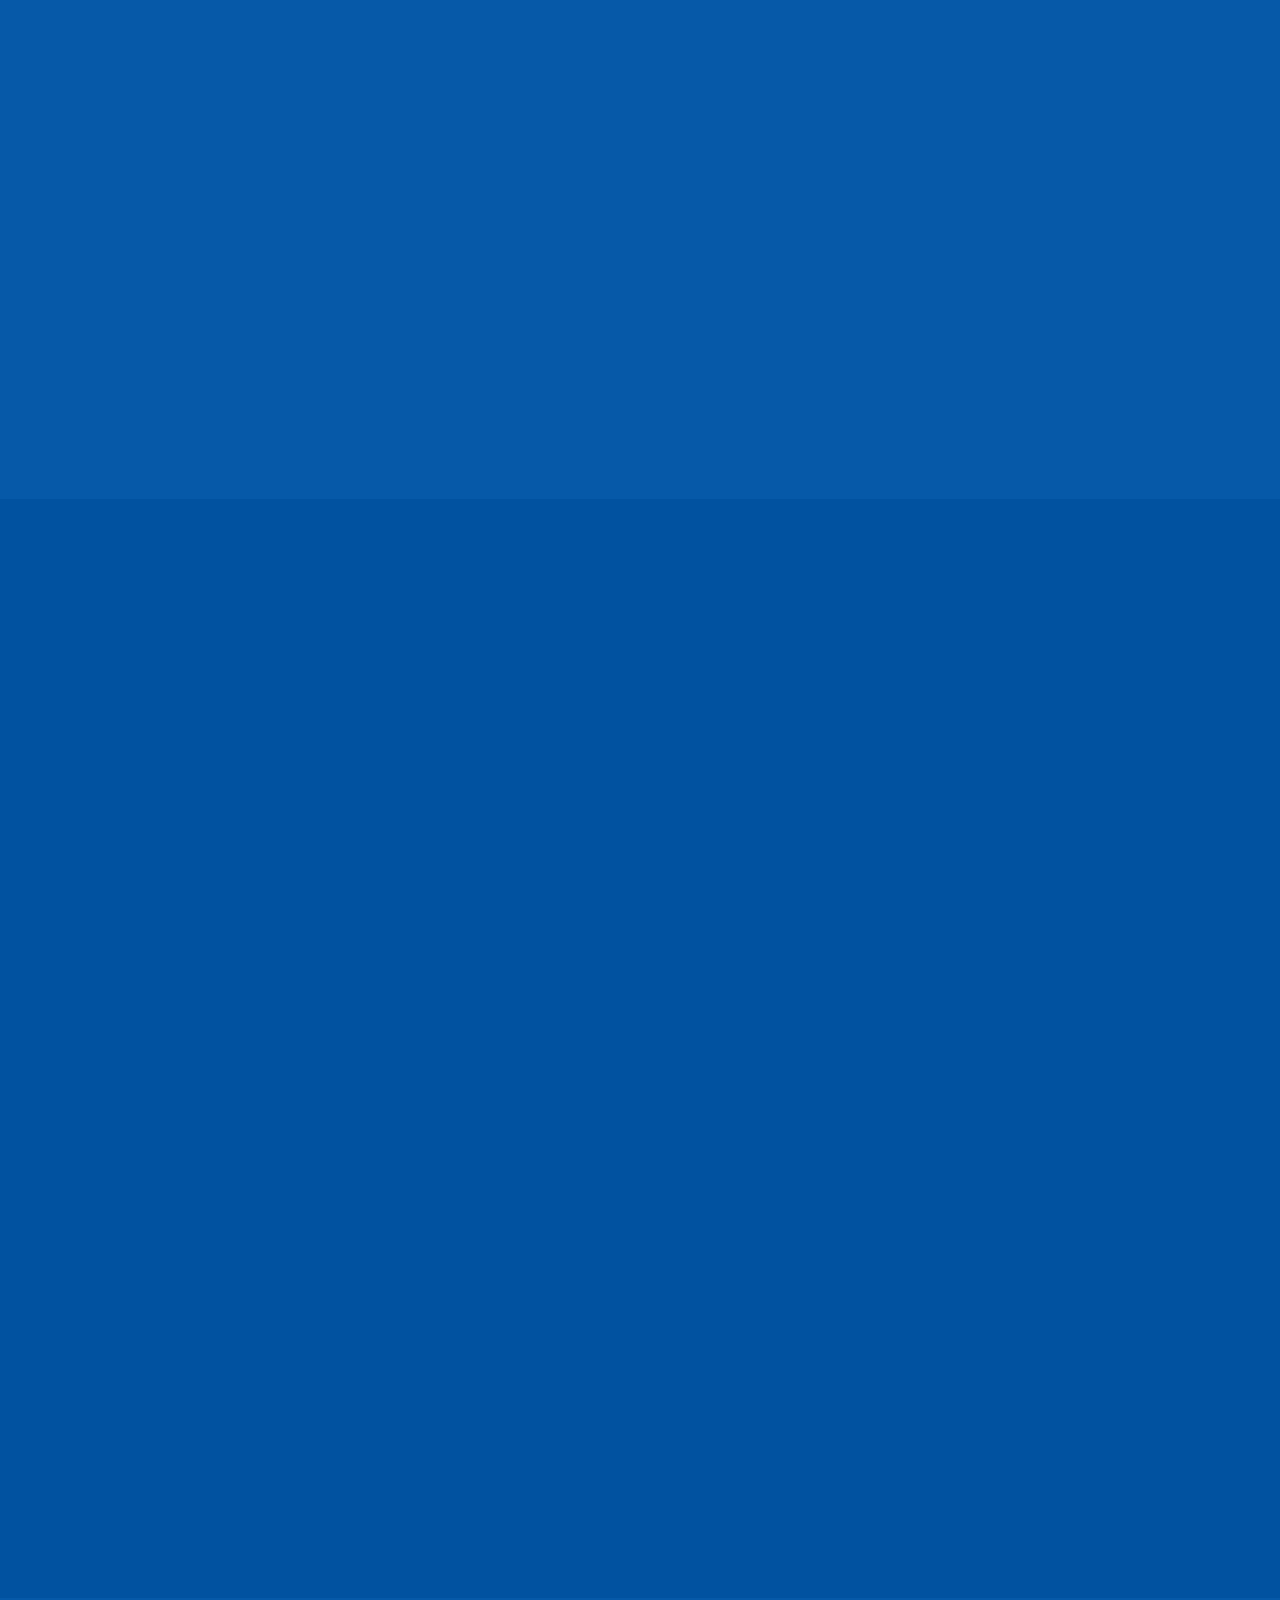
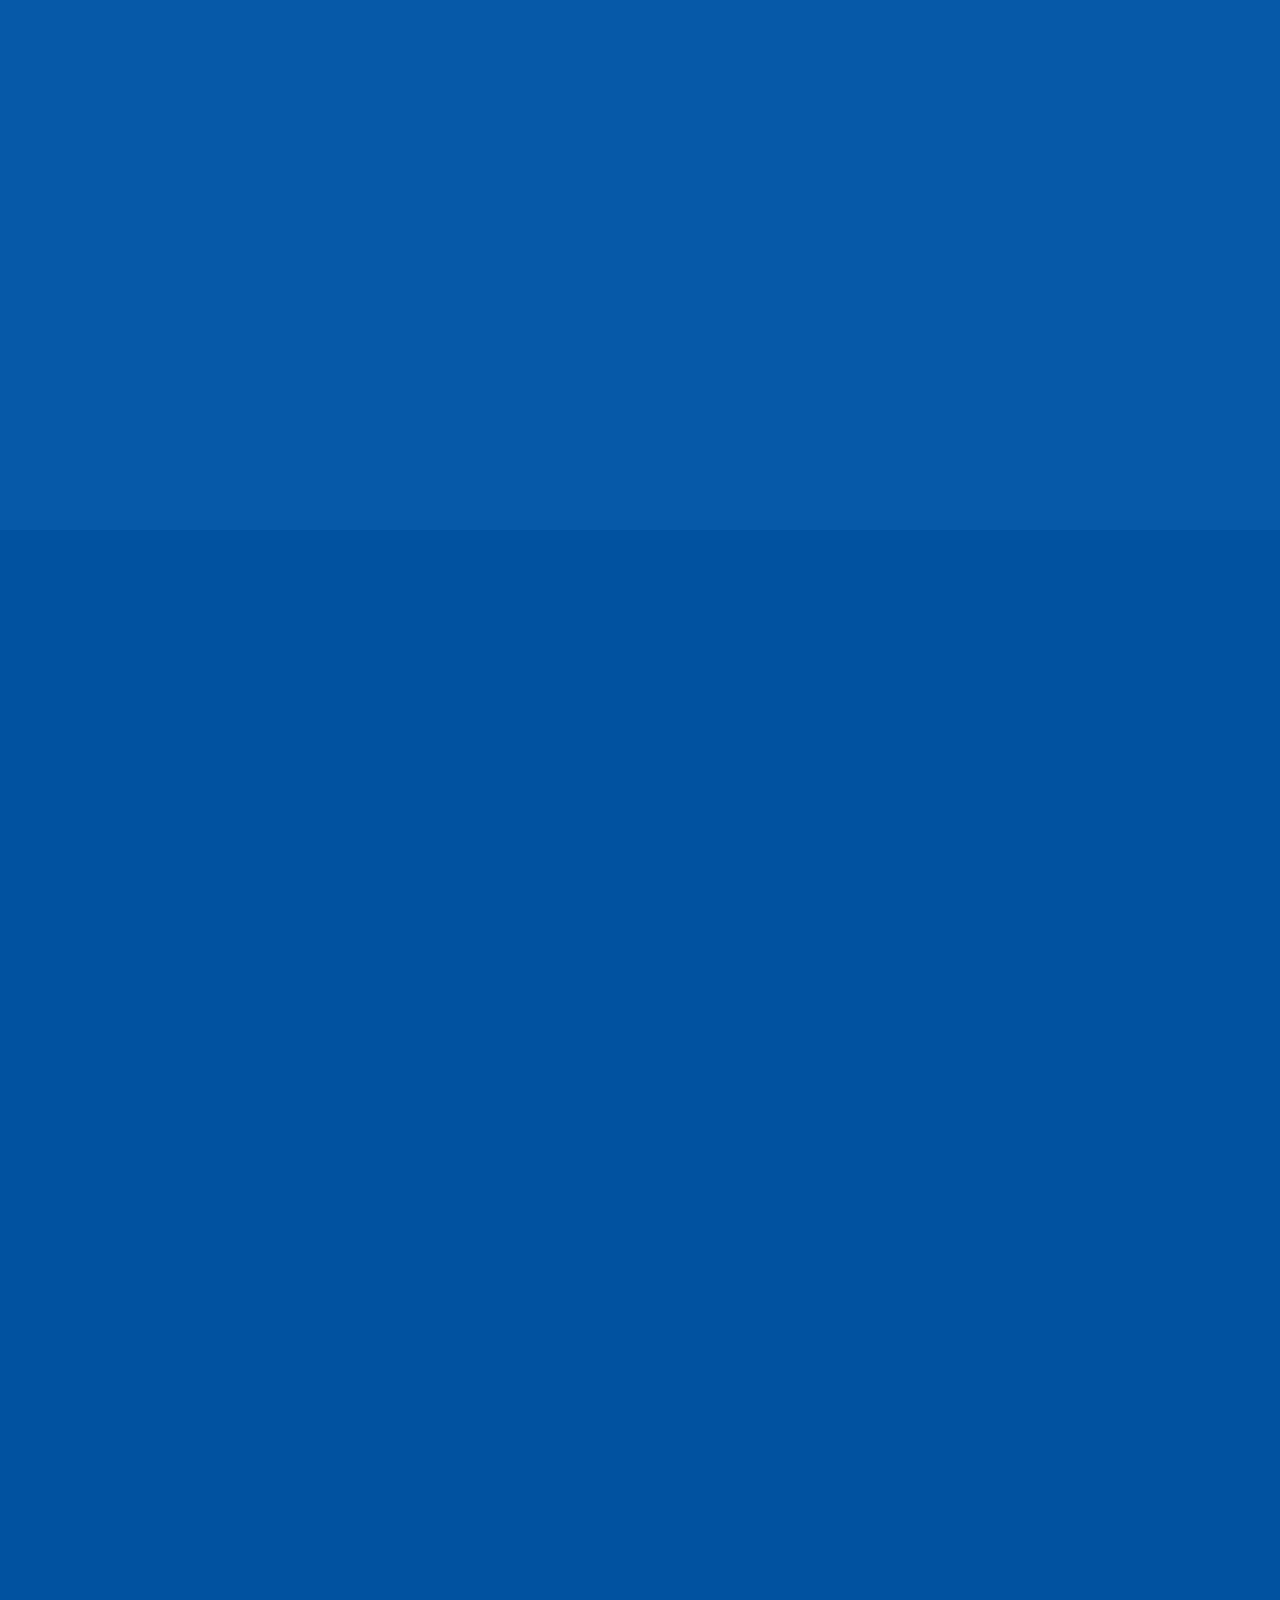
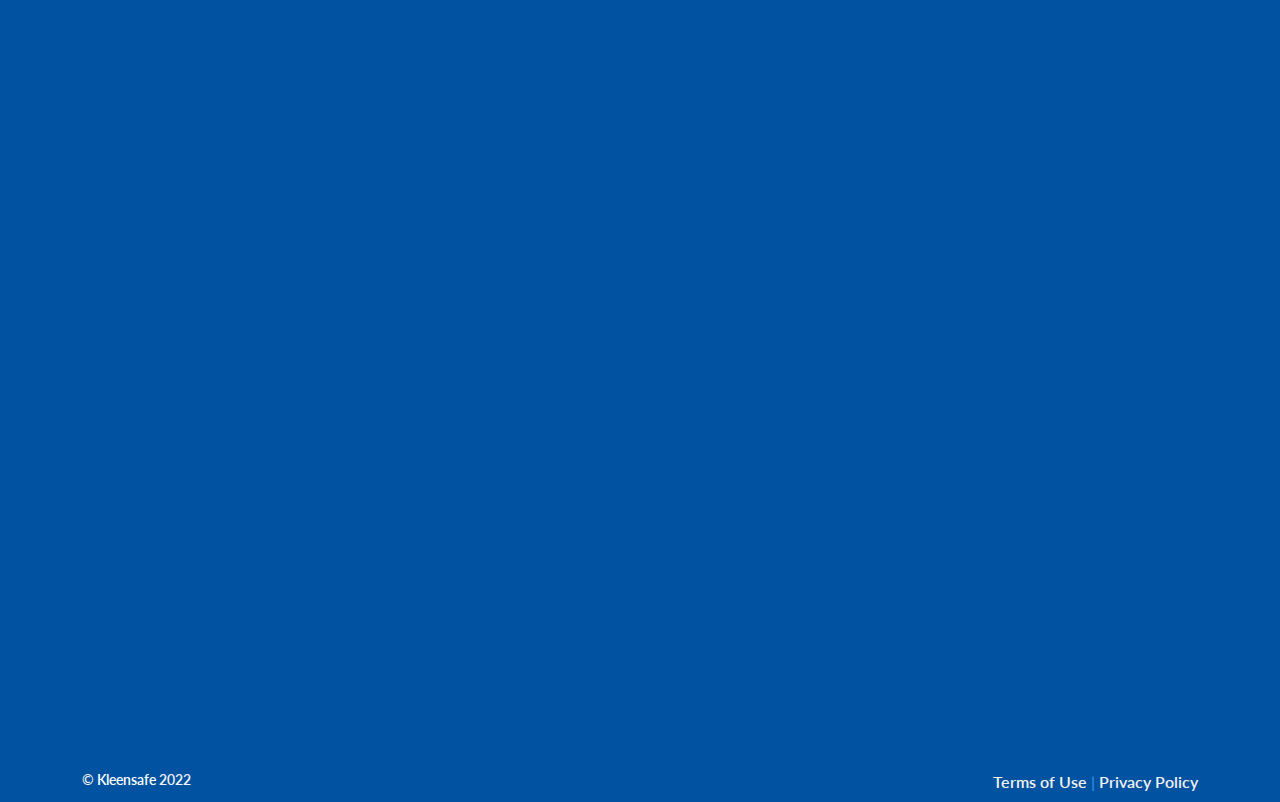
==== commit 412bad56: "adding product page and updating styles" ====
--- a/index.html
+++ b/index.html
@@ -58,21 +58,6 @@
                       </p>
                     </div>
                   </div>
-                  <h3 class="info-title">contact info</h3>
-                  <div class="info">
-                    <div class="info-icon"><i class="bi bi-geo-alt icon"></i></div>
-                    <div class="info-text">
-                      <p class="text">HWT Tower, Level 6, 40 City Road Southbank, VIC 3006</p>
-                    </div>
-                  </div>
-                  <div class="info">
-                    <div class="info-icon"><i class="bi bi-envelope-open icon"></i></div>
-                    <div class="info-text"><a class="text info-link" href="mailto:kleensafe@kleensafe.com">kleensafe@kleensafe.com</a></div>
-                  </div>
-                  <div class="info">
-                    <div class="info-icon"><i class="bi bi-telephone-x icon"></i></div>
-                    <div class="info-text"><a class="text info-link" href="tel:+61-7-5660-6160">+61 7 5660 6160</a></div>
-                  </div>
                 </div>
                 <div class="social-icons">
                   <h3 class="info-title">follow us</h3>
@@ -96,7 +81,7 @@
           <!--Start navbar-->
           <nav class="navbar menu-navbar" id="main-nav">
             <div class="header-logo">
-              <a class="logo-link" href="">
+              <a class="logo-link" href="/">
                 <img class="logo-img light-logo" loading="lazy" src="assets/images/logo/WhiteColor-logo---no-background.png" alt="logo"/>
                 <img class="logo-img  dark-logo" loading="lazy" src="assets/images/logo/Color logo - no background.png" alt="logo"/>
               </a>
@@ -123,17 +108,6 @@
     <!--End Page Header-->
     <!-- Start  Page hero-->
     <section class="customized page-hero d-flex align-items-center" id="page-hero">
-      <div class="hero-social-icons bottom-position center-align  wow fadeInUp" data-wow-offset="0" data-wow-delay=".4s">
-        <div class="sc-wrapper dir-row sc-flat">
-          <ul class="customized sc-list">
-            <!-- <li class="sc-item " title="Facebook"><a class="sc-link" href="#0"><i class="fab fa-facebook-f sc-icon"></i></a></li> -->
-            <li class="sc-item " title="youtube"><a class="sc-link" href="https://youtu.be/MmzHYnEKrh4"><i class="fab fa-youtube sc-icon"></i></a></li>
-            <!-- <li class="sc-item " title="instagram"><a class="sc-link" href="#0"><i class="fab fa-instagram sc-icon"></i></a></li> -->
-            <!-- <li class="sc-item " title="twitter"><a class="sc-link" href="#0"><i class="fab fa-twitter sc-icon"></i></a></li> -->
-            <li class="sc-item " title="linkedIn"><a class="sc-link" href="https://www.linkedin.com/company/kleensafe/"><i class="fab fa-linkedin sc-icon"></i></a></li>
-          </ul>
-        </div>
-      </div>
       <!--Start Video background-->
       <div class="customized section-video-bg ">
         <video class="video" src="assets/videos/KLEENSAFE-Voiceover-final.mp4" autoplay muted loop> </video>
@@ -210,9 +184,9 @@
               </div>
             </div>
             <div class="col-12 col-lg-6 d-flex align-items-center  order-0 order-lg-1 about-col wow fadeIn" data-wow-delay="0.4s">
-              <div class="wide-img-area   ">
+              <div class="wide-img-area">
                 <div class="customized overlay-color"></div>
-                <img class=" parallax-img  " loading="lazy" src="assets/images/about/about-us.webp" alt="show case wide image">
+                <img class="parallax-img" loading="lazy" src="assets/images/about/about-us.webp" alt="show case wide image">
               </div>
             </div>
           </div>
@@ -354,7 +328,7 @@
                   <li class="plan-feat "> <span class="feat-text">added Lorem ipsum dolor.</span><i class="bi bi-x feat-icon"></i></li>
                 </ul>
               </div>
-              <div class="plan-cta"><a class="cta-btn btn-outline " href="#0">select plan</a></div>
+              <div class="plan-cta"><a class="cta-btn btn-outline " href="product-single.html">select plan</a></div>
             </div>
           </div>
           <!--Second-plan-->
@@ -374,7 +348,7 @@
                   <li class="plan-feat "> <span class="feat-text">added Lorem ipsum dolor.</span><i class="bi bi-x feat-icon"></i></li>
                 </ul>
               </div>
-              <div class="plan-cta"><a class="cta-btn btn-outline " href="#0">select plan</a></div>
+              <div class="plan-cta"><a class="cta-btn btn-outline " href="product-single.html">select plan</a></div>
             </div>
           </div>
           <!--Third-plan-->
@@ -393,7 +367,7 @@
                   <li class="plan-feat "> <span class="feat-text">added Lorem ipsum dolor.</span><i class="bi bi-check2 feat-icon"></i></li>
                 </ul>
               </div>
-              <div class="plan-cta"><a class="cta-btn btn-outline " href="#0">select plan</a></div>
+              <div class="plan-cta"><a class="cta-btn btn-outline " href="product-single.html">select plan</a></div>
             </div>
           </div>
         </div>
@@ -732,42 +706,36 @@
     <!-- Start back-to-top Component-->
     <div class="back-to-top" id="back-to-top"><i class="bi bi-arrow-up icon "></i>
     </div>
-    <!-- End back-to-top Component-->
-    <!-- Start back-to-top Component-->
-    <div class="mode-switcher ">
-      <div class="switch-inner go-light " title="Switch To Light Mode "><i class="bi bi-sun-fill icon "></i></div>
-      <div class="switch-inner go-dark" title="Switch To Dark Mode "><i class="bi bi-moon-stars icon "></i></div>
-    </div>
-    <!-- End back-to-top Component-->   
-        
-        <!--     JQuery     -->
-        <script src="js/vendors/jquery-3.4.1.min.js"></script>
-        
-        <!--     bootstrap     -->
-        <script src="js/vendors/bootstrap.bundle.min.js"></script>
-        
-        <!--     fancybox     -->
-        <script src="js/vendors/jquery.fancybox.min.js"></script>
-        
-        <!--     countTo     -->
-        <script src="js/vendors/jquery.countTo.js"></script>
-        
-        <!--     particles     -->
-        <script src="js/vendors/particles.min.js"></script>
-        
-        <!--     wow     -->
-        <script src="js/vendors/wow.min.js"></script>
-        
-        <!--     swiper     -->
-        <script src="js/vendors/swiper-bundle.min.js"></script>
-        
-        <!--     Vanilla-tilt     -->
-        <script src="js/vendors/vanilla-tilt.min.js"></script>
-        
-        <!--     isotope     -->
-        <script src="js/vendors/isotope-min.js"></script>
-        
-        <!--     main     -->
-        <script src="js/main.js"></script>
+    <!-- End back-to-top Component--> 
+        
+    <!--     JQuery     -->
+    <script src="js/vendors/jquery-3.4.1.min.js"></script>
+    
+    <!--     bootstrap     -->
+    <script src="js/vendors/bootstrap.bundle.min.js"></script>
+    
+    <!--     fancybox     -->
+    <script src="js/vendors/jquery.fancybox.min.js"></script>
+    
+    <!--     countTo     -->
+    <script src="js/vendors/jquery.countTo.js"></script>
+    
+    <!--     particles     -->
+    <script src="js/vendors/particles.min.js"></script>
+    
+    <!--     wow     -->
+    <script src="js/vendors/wow.min.js"></script>
+    
+    <!--     swiper     -->
+    <script src="js/vendors/swiper-bundle.min.js"></script>
+    
+    <!--     Vanilla-tilt     -->
+    <script src="js/vendors/vanilla-tilt.min.js"></script>
+    
+    <!--     isotope     -->
+    <script src="js/vendors/isotope-min.js"></script>
+    
+    <!--     main     -->
+    <script src="js/main.js"></script>
   </body>
 </html>--- a/css/main-LTR.css
+++ b/css/main-LTR.css
@@ -2682,6 +2682,9 @@
   display: none;
 }
 
+.page-header.customized .bar-top {
+  background-color: transparent;
+}
 .page-header.customized .bar-bottom {
   transition: all 0.5s ease-in-out 0s;
 }
@@ -2690,19 +2693,45 @@
     border-top: none;
   }
 }
+.page-header.customized .bar-bottom .navbar {
+  height: 100px;
+}
+@media (max-width: 1024px) {
+  .page-header.customized .bar-bottom .navbar {
+    height: 80px;
+  }
+}
 .page-header.customized .bar-bottom .header-logo .logo-img {
-  max-width: 20rem;
-  width: 20rem;
-  max-height: 150px !important;
+  max-width: 26rem;
+  max-height: 100px !important;
+}
+@media (max-width: 1400px) {
+  .page-header.customized .bar-bottom .header-logo .logo-img {
+    max-width: 26rem;
+  }
+}
+@media (max-width: 1200px) {
+  .page-header.customized .bar-bottom .header-logo .logo-img {
+    max-width: 23rem;
+  }
+}
+@media (max-width: 1024px) {
+  .page-header.customized .bar-bottom .header-logo .logo-img {
+    max-width: 20rem;
+  }
+}
+@media (max-width: 767px) {
+  .page-header.customized .bar-bottom .header-logo .logo-img {
+    max-width: 18rem;
+  }
 }
 @media (max-width: 640px) {
   .page-header.customized .bar-bottom .header-logo .logo-img {
     max-width: 15rem;
-    width: 15rem;
-  }
-}
-.page-header.customized.is-sticky .bar-bottom {
-  border-top: 1px solid #3897f5;
+  }
+}
+.page-header.customized.is-sticky .bar-top {
+  background-color: #3897F5;
 }
 
 /* End .page-header Rules    */
@@ -5167,7 +5196,7 @@
   z-index: 0;
 }
 .page-footer.customized .footer-logo {
-  max-width: 12rem;
+  max-width: 20rem;
 }
 .page-footer.customized .contact-info-card .icon {
   color: #fff;
@@ -5745,6 +5774,12 @@
   margin-top: 11rem;
   padding-bottom: 6rem;
   border-bottom: 1px solid rgba(255, 255, 255, 0.1);
+}
+.blog.blog-post.customized .breadcrumb-item {
+  color: #fff;
+}
+.blog.blog-post.customized .breadcrumb-link {
+  color: #fff;
 }
 .blog .post-featured-area {
   width: 100%;
